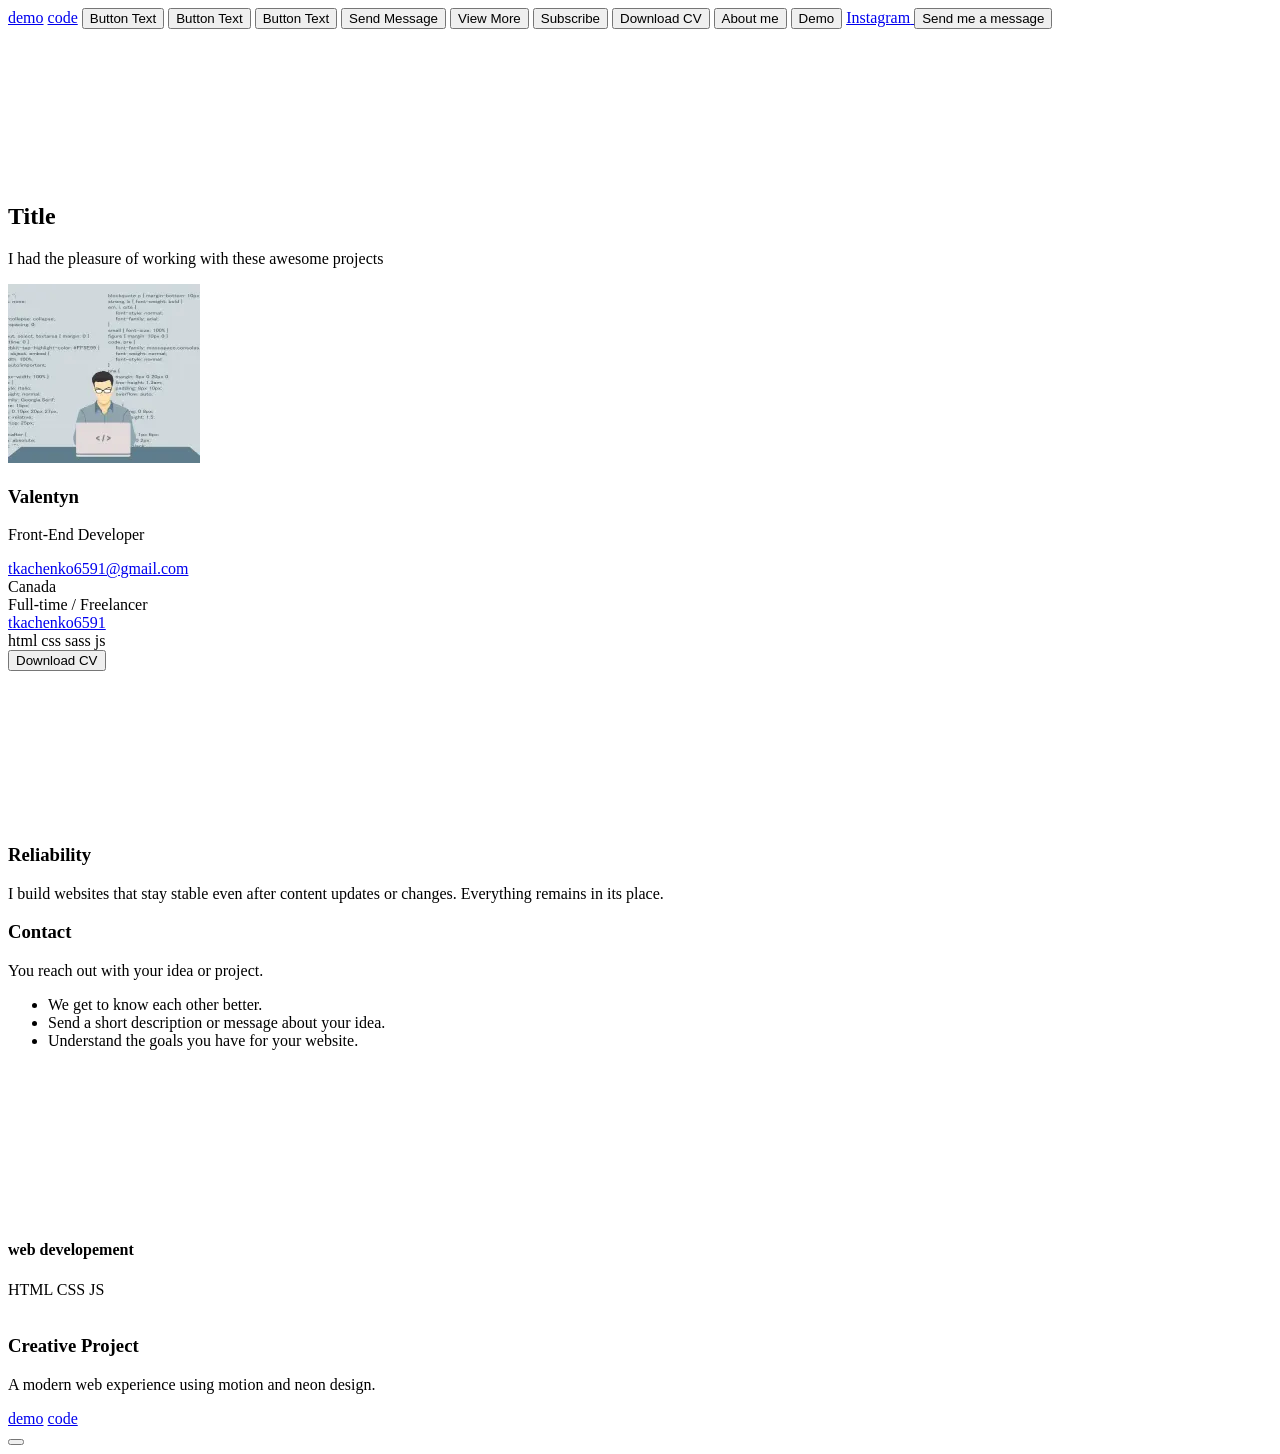
==== src/dev/components.html @ 6e7989ca "update pro" ====
<!DOCTYPE html>
<html lang="en">

<head>
   <meta charset="UTF-8">
   <meta name="viewport" content="width=device-width, initial-scale=1.0">
   <link rel="icon" type="image/x-icon" href="/portfolio-m/assets/vt-Ccx4hUAP.ico">
   <title>Components</title>
  <script type="module" crossorigin src="/portfolio-m/assets/main-CTvURrti.js"></script>
  <link rel="stylesheet" crossorigin href="/portfolio-m/assets/main-Bjf0-WHL.css">
  <link rel="stylesheet" crossorigin href="/portfolio-m/assets/components-DxTb18nV.css">
</head>

<body>

   <div class="components">
      <div class="components__container">

         <a href="#" target="_blank" class="button-active button-active--demo"><span>demo</span></a>
         <a href="#" target="_blank" class="button-active button-active--code"><span>code</span></a>

         <button type="button" class="button button--green button--icon-chevrons">Button Text</button>

         <button type="button" class="button button--white button--icon-chevrons">Button Text</button>

         <button type="button" class="button button--dark button--icon-chevrons">Button Text</button>

         <button type="button" class="button-regular button-regular--icon-send">Send Message</button>

         <button type="button" class="button-regular button-regular--view">View More</button>

         <button type="button" class="button-regular button-regular--subscribe">Subscribe</button>

         <button type="button" class="button-download button-download--icon-download">Download CV</button>

         <button type="button" class="button-figure">About me</button>

         <button type="button" class="button-figure button-figure--demo">Demo</button>


         <a href="#" class="button-media button-media--icon-instagram">
            <span class="button-media__span button-media__span--icon-arrow-up">Instagram</span>
         </a>


         <button type="button" class="button-figure button-figure--green ">
            Send me a message
         </button>


         <!-- =================================================================================== -->

         <svg class="mouse-scroll">
            <use href="/portfolio-m/assets/symbol-defs-Dsp-S08E.svg#icon-scroll"></use>
         </svg>


         <div class="block-header">
            <h2 class="block-header__title">Title</h2>
            <div class="block-header__text">
               <p>I had the pleasure of working with these awesome projects</p>
            </div>
         </div>

         <article class="cart-info">
            <div class="cart-info__inner">
               <div class="cart-info__top">
                  <div class="cart-info__logo">
                     <img src="[data-uri]" alt="">
                  </div>
                  <h3 class="cart-info__title">Valentyn</h3>
                  <div class="cart-info__label">
                     <p>Front-End Developer</p>
                  </div>
               </div>
               <div class="cart-info__body body-info">
                  <div class="body-info__content">
                     <a target="_blank" href="emailto:tkachenko6591@gmail.com"
                        class="body-info__email body-info__email--icon-mail">tkachenko6591@gmail.com</a>
                     <div class="body-info__location body-info__location--icon-location">Canada</div>
                     <div class="body-info__schedulle body-info__schedulle--icon-briefcase">Full-time / Freelancer
                     </div>
                     <a target="_blank" href="#" class="body-info__link body-info__link--icon-link">tkachenko6591</a>
                     <div class="body-info__skills">
                        <span>html</span>
                        <span>css</span>
                        <span>sass</span>
                        <span>js</span>
                     </div>
                  </div>
               </div>
               <button type="button" class="button-download button-download--icon-download">Download CV</button>
            </div>
         </article>


         <!-- =================================================================================== -->
         <article class="item-approach">
            <div class="item-approach__inner">
               <svg class="item-approach__icon">
                  <use href="/portfolio-m/assets/symbol-defs-Dsp-S08E.svg#icon-slash"></use>
               </svg>
               <h3 class="item-approach__title">Reliability</h3>
               <div class="item-approach__text">
                  <p>I build websites that stay stable even after content updates or changes. Everything
                     remains in its
                     place.
                  </p>
               </div>
            </div>
         </article>

         <article class="item-step">
            <div class="item-step__inner">
               <h3 class="item-step__title">Contact</h3>
               <div class="item-step__text">
                  <p>You reach out with your idea or project.</p>
               </div>
               <ul class="item-step__list">
                  <li class="item-step__item">We get to know each other better.</li>
                  <li class="item-step__item">Send a short description or message about your idea.</li>
                  <li class="item-step__item">Understand the goals you have for your website.</li>
               </ul>
            </div>
         </article>

         <article class="skill-item">
            <svg class="skill-item__icon">
               <use href="/portfolio-m/assets/symbol-defs-Dsp-S08E.svg#icon-monitor"></use>
            </svg>
            <h4 class="skill-item__title">web developement</h4>
            <div class="skill-item__skills">
               <span>HTML</span>
               <span>CSS</span>
               <span>JS</span>
            </div>
         </article>

         <!-- ===================================================== -->

         <article class="cart-work">
            <div class="cart-work__inner">
               <div class="cart-work__image">
                  <img src="/portfolio-m/assets/screenshot-01-Dhd3IyXl.png" alt="">
               </div>
               <div class="cart-work__content">
                  <h3 class="cart-work__title">Creative Project</h3>
                  <div class="cart-work__text">
                     <p>A modern web experience using motion and neon design.</p>
                  </div>
                  <div class="cart-work__buttons">
                     <a href="#" target="_blank" class="button-active button-active--demo"><span>demo</span></a>
                     <a href="#" target="_blank" class="button-active button-active--code"><span>code</span></a>
                  </div>
               </div>
            </div>
         </article>

         <!-- ===================================================== -->

         <button class="button-arrow button-arrow--icon-chevron"></button>




      </div>
   </div>

</body>

</html>
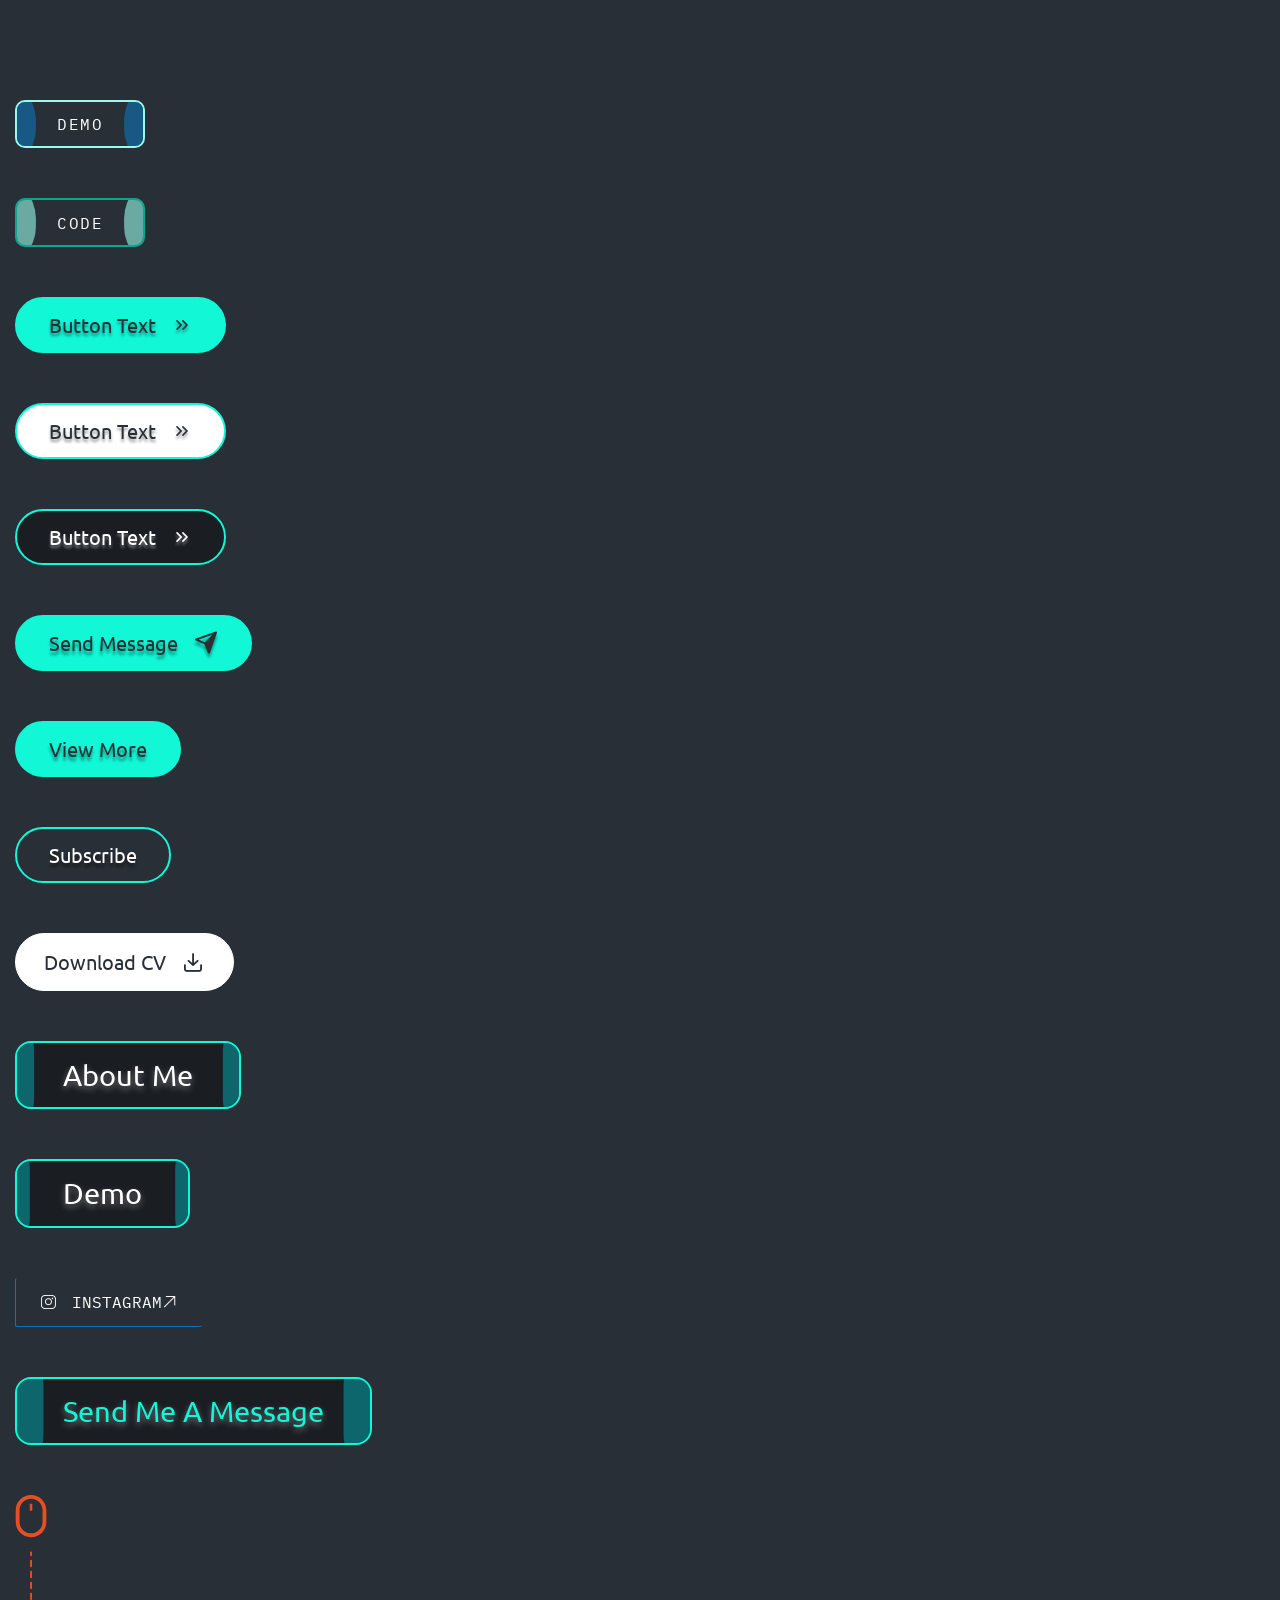
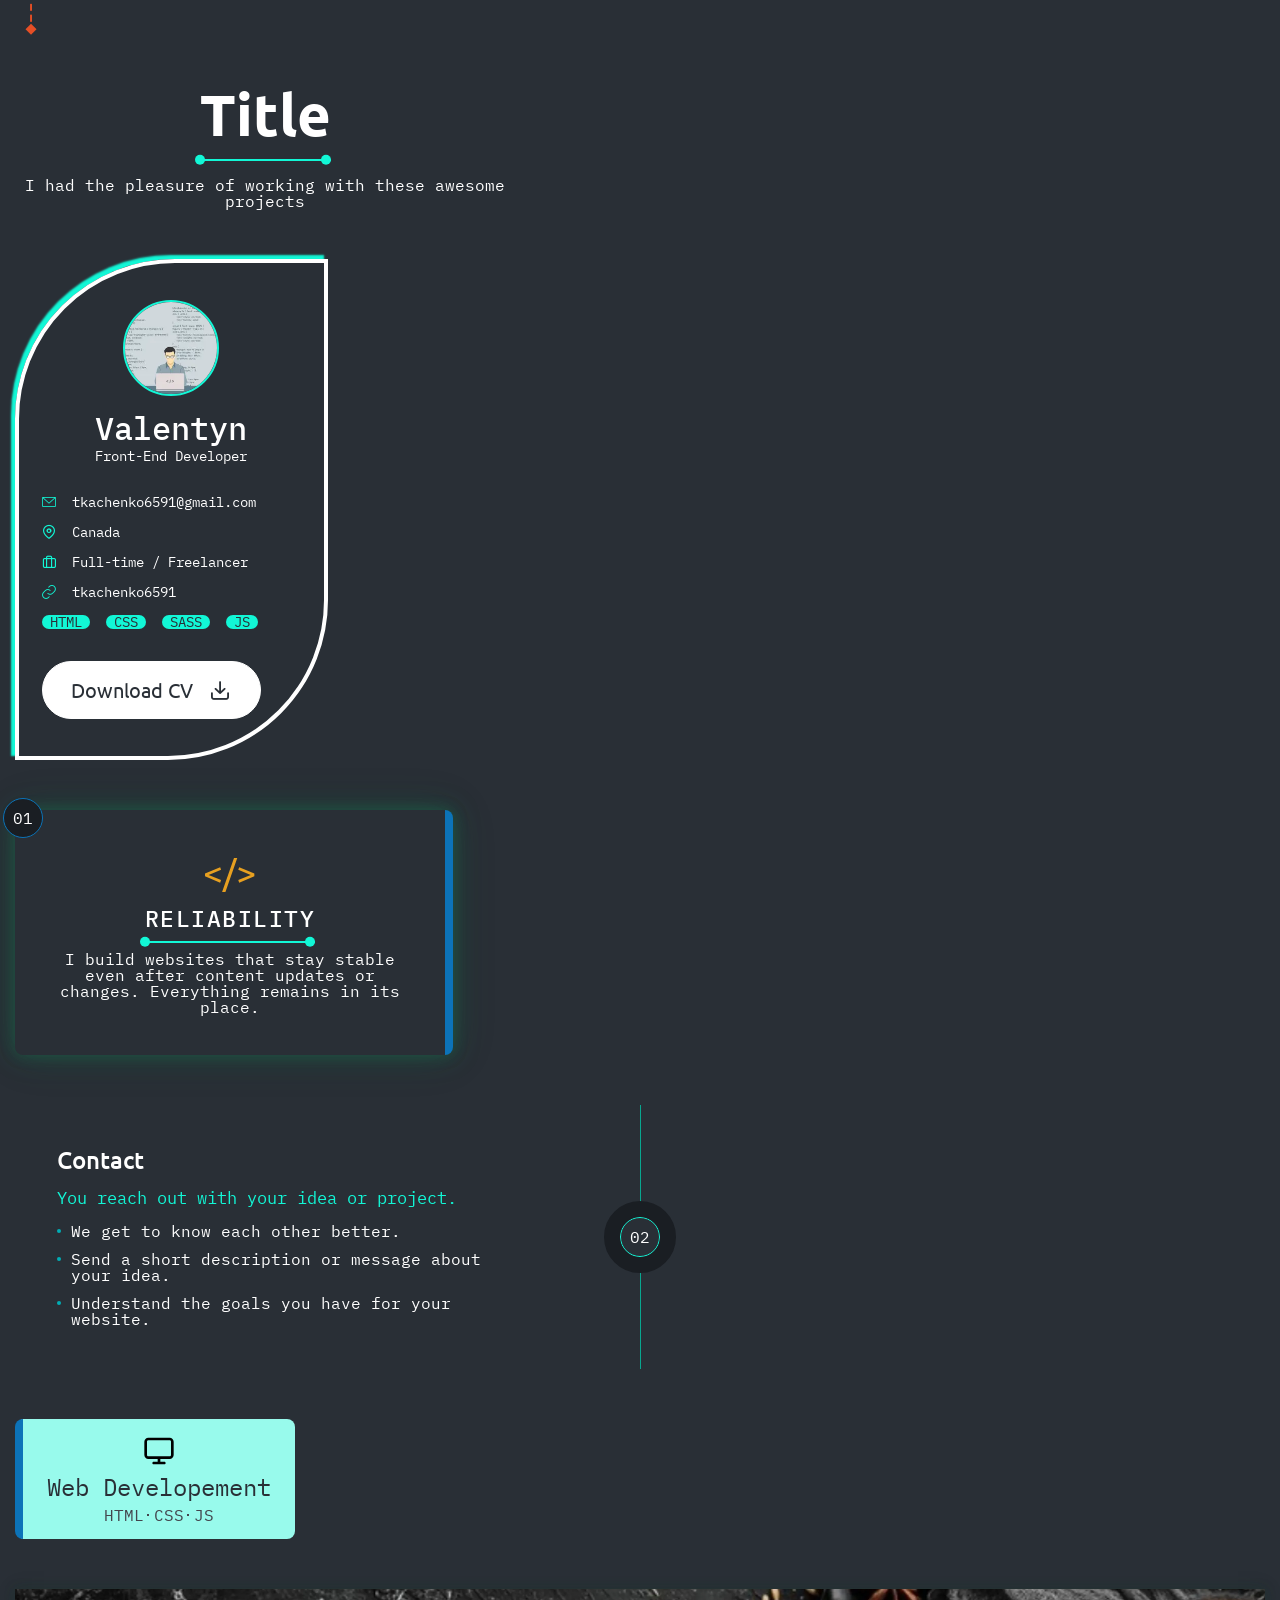
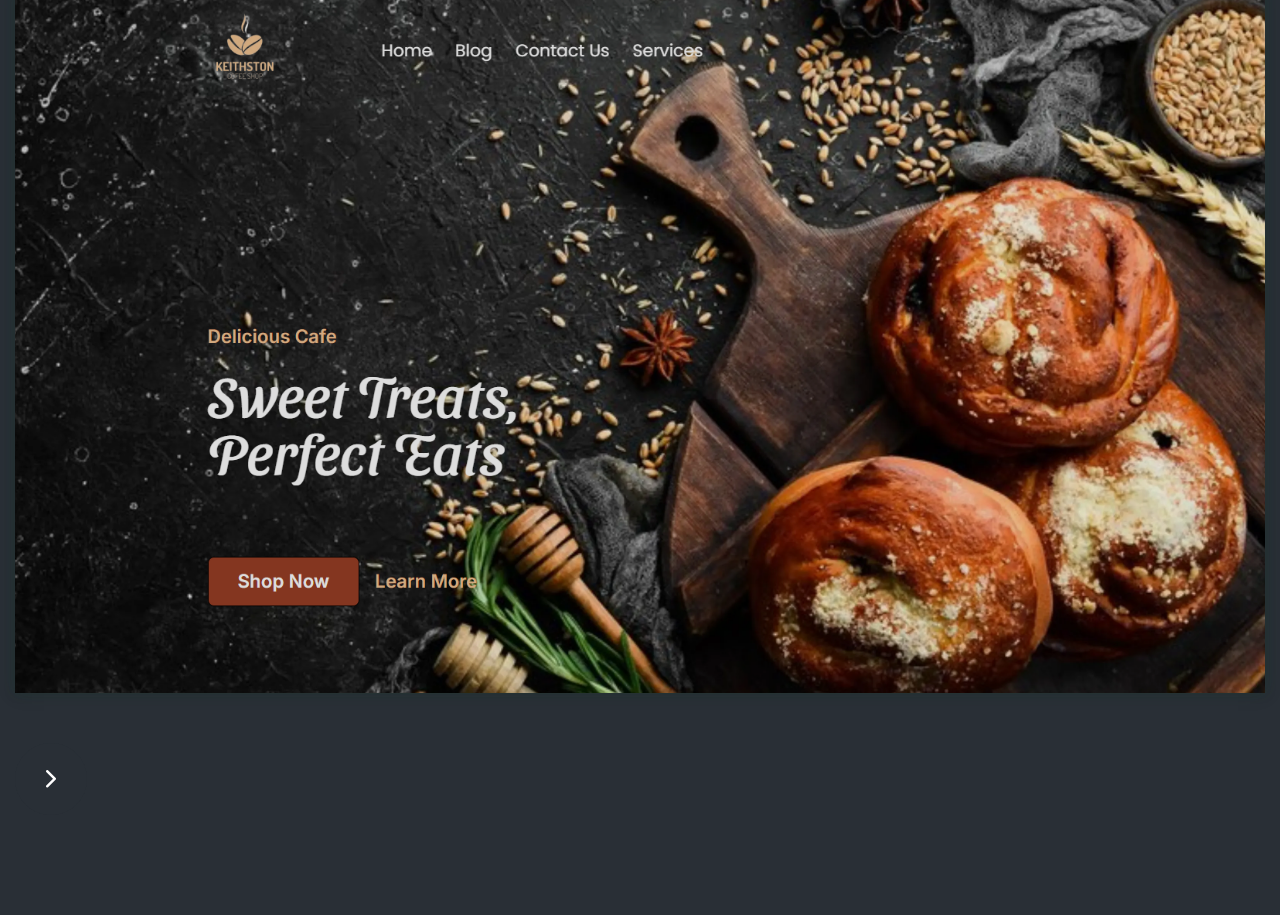
==== commit fed6e6da: "add" ====
--- a/src/dev/components.html
+++ b/src/dev/components.html
@@ -4,12 +4,12 @@
 <head>
    <meta charset="UTF-8">
    <meta name="viewport" content="width=device-width, initial-scale=1.0">
-   <link rel="icon" type="image/x-icon" href="/portfolio-m/assets/vt-Ccx4hUAP.ico">+   <link rel="icon" type="image/x-icon" href="../../assets/vt-Ccx4hUAP.ico"> 
    <title>Components</title>
-  <script type="module" crossorigin src="/portfolio-m/assets/main-CTvURrti.js"></script>
-  <link rel="stylesheet" crossorigin href="/portfolio-m/assets/main-Bjf0-WHL.css">
-  <link rel="stylesheet" crossorigin href="/portfolio-m/assets/components-DxTb18nV.css">
+  <script type="module" crossorigin src="../../assets/main-B6zokMXp.js"></script>
+  <link rel="stylesheet" crossorigin href="../../assets/main-DasBpWBw.css">
+  <link rel="stylesheet" crossorigin href="../../assets/components-DxTb18nV.css">
 </head>
 
 <body>
@@ -52,7 +52,7 @@
          <!-- =================================================================================== -->
 
          <svg class="mouse-scroll">
-            <use href="/portfolio-m/assets/symbol-defs-Dsp-S08E.svg#icon-scroll"></use>
+            <use href="../../assets/symbol-defs-Dsp-S08E.svg#icon-scroll"></use>
          </svg>
 
 
@@ -99,7 +99,7 @@
          <article class="item-approach">
             <div class="item-approach__inner">
                <svg class="item-approach__icon">
-                  <use href="/portfolio-m/assets/symbol-defs-Dsp-S08E.svg#icon-slash"></use>
+                  <use href="../../assets/symbol-defs-Dsp-S08E.svg#icon-slash"></use>
                </svg>
                <h3 class="item-approach__title">Reliability</h3>
                <div class="item-approach__text">
@@ -127,7 +127,7 @@
 
          <article class="skill-item">
             <svg class="skill-item__icon">
-               <use href="/portfolio-m/assets/symbol-defs-Dsp-S08E.svg#icon-monitor"></use>
+               <use href="../../assets/symbol-defs-Dsp-S08E.svg#icon-monitor"></use>
             </svg>
             <h4 class="skill-item__title">web developement</h4>
             <div class="skill-item__skills">
@@ -142,7 +142,7 @@
          <article class="cart-work">
             <div class="cart-work__inner">
                <div class="cart-work__image">
-                  <img src="/portfolio-m/assets/screenshot-01-Dhd3IyXl.png" alt="">
+                  <img src="../../assets/screenshot-01-Dhd3IyXl.png" alt="">
                </div>
                <div class="cart-work__content">
                   <h3 class="cart-work__title">Creative Project</h3>
--- a/assets/main-DasBpWBw.css
+++ b/assets/main-DasBpWBw.css
@@ -0,0 +1 @@
+@import"https://fonts.googleapis.com/css?family=IBM+Plex+Mono:100,200,300,regular,500,600,700";@import"https://fonts.googleapis.com/css?family=Ubuntu:300,regular,500,700";*,*:before,*:after{padding:0;margin:0;border:none;box-sizing:border-box}*:before,*:after{display:inline-block}a{text-decoration:none;color:inherit;display:inline-block}li{list-style:none}img{vertical-align:middle;max-width:100%}h1,h2,h3,h4,h5,h6{font-weight:inherit;font-size:inherit}html,body{line-height:1;height:100%}input,button,textarea{font-family:inherit;font-size:inherit;line-height:inherit;color:inherit;background-color:transparent}input,textarea{width:100%}button,select,option{cursor:pointer}input[type=text],input[type=email],input[type=tel],textarea{appearance:none}summary{list-style:none;appearance:none;-webkit-appearance:none}address{font-style:normal}@media(min-width:105.875em){.header{padding-block:30px}}@media(min-width:20em)and (max-width:105.875em){.header{padding-block:clamp(15px,11.5065502183px + 1.0917030568vw,30px)}}@media(max-width:20em){.header{padding-block:15px}}.header{position:fixed;width:100%;left:0;top:0;z-index:100;transition:all .5s}.header:before{content:"";position:absolute;top:0;left:0;background:#1a1e2399;-webkit-backdrop-filter:blur(10px);backdrop-filter:blur(10px);width:100%;height:100%;z-index:-1;opacity:0}.header.scrolled:before{opacity:1}.header__inner{display:flex;align-items:center;justify-content:space-between}@media(min-width:105.875em){.header__inner{gap:30px}}@media(min-width:20em)and (max-width:105.875em){.header__inner{gap:clamp(15px,11.5065502183px + 1.0917030568vw,30px)}}@media(max-width:20em){.header__inner{gap:15px}}.menu-header{color:#fff}.menu-header__list{display:flex;align-items:center;flex-wrap:wrap}@media(min-width:105.875em){.menu-header__list{gap:30px}}@media(min-width:20em)and (max-width:105.875em){.menu-header__list{gap:clamp(10px,5.3420669578px + 1.4556040757vw,30px)}}@media(max-width:20em){.menu-header__list{gap:10px}}@media(max-width:40.625em){.menu-header__list{display:flex;flex-direction:column;gap:1.875rem;align-items:flex-end}}.menu-header__item{font-family:IBM Plex Mono,sans-serif;text-transform:uppercase}@media(max-width:40.625em){.menu-header__item{font-size:1.5rem;color:#fff}}.menu-header__link{position:relative;transition:all .3s}.menu-header__link--submenu{display:flex;flex-direction:row-reverse;gap:.5rem;align-items:center}.menu-header__link--submenu:before{font-size:1.375rem;rotate:-90deg;transition:rotate .3s}@media(any-hover:hover)and (any-pointer:fine){.menu-header__link--submenu:hover:before{rotate:90deg}}@media(any-hover:hover)and (any-pointer:fine){.menu-header__link:hover{color:#08a78f;text-shadow:0 0 8px rgba(218,197,167,.6),0 0 15px rgba(218,197,167,.3),0 0 25px rgba(218,197,167,.15)}.menu-header__link:hover:after{width:100%}}@media(max-width:40.625em){.menu-header{display:block;position:fixed;top:0;right:-100%;width:100%;height:100%;background-color:#292f36;padding:9.375rem .9375rem 1.875rem;transition:all .3s}.menu-open .menu-header{right:0}.menu-header:before{content:"";position:fixed;top:0;right:-100%;width:100%;background-color:#1a1e23;transition:all .3s}}@media(max-width:40.625em)and (min-width:105.875em){.menu-header:before{min-height:170px}}@media(max-width:40.625em)and (min-width:20em)and (max-width:105.875em){.menu-header:before{min-height:clamp(103px,87.3959243086px + 4.8762736536vw,170px)}}@media(max-width:40.625em)and (max-width:20em){.menu-header:before{min-height:103px}}@media(max-width:40.625em){.menu-open .menu-header:before{right:0}}.media-social{display:flex;align-items:center}@media(min-width:105.875em){.media-social{gap:32px}}@media(min-width:20em)and (max-width:105.875em){.media-social{gap:clamp(10px,4.8762736536px + 1.6011644833vw,32px)}}@media(max-width:20em){.media-social{gap:10px}}.media-social{flex-wrap:wrap;flex-shrink:0;z-index:5}.media-social__instagram,.media-social__discord,.media-social__github{display:flex;align-items:center;gap:.5rem}.media-social__instagram:before,.media-social__discord:before,.media-social__github:before{color:#12f7d6;transition:color .3s}@media(any-hover:hover)and (any-pointer:fine){.media-social__instagram:hover:before,.media-social__discord:hover:before,.media-social__github:hover:before{color:#08a78f}}@media(max-width:54.375em){.media-social__instagram,.media-social__discord,.media-social__github{font-size:0}.media-social__instagram:before,.media-social__discord:before,.media-social__github:before{font-size:1.25rem}}@media(min-width:105.875em){.page__hero{padding-top:150px}}@media(min-width:20em)and (max-width:105.875em){.page__hero{padding-top:clamp(100px,88.3551673945px + 3.6390101892vw,150px)}}@media(max-width:20em){.page__hero{padding-top:100px}}@media(min-width:105.875em){.page__hero{padding-bottom:120px}}@media(min-width:20em)and (max-width:105.875em){.page__hero{padding-bottom:clamp(50px,33.6972343523px + 5.0946142649vw,120px)}}@media(max-width:20em){.page__hero{padding-bottom:50px}}@media(min-width:105.875em){.page__about{padding-block:120px}}@media(min-width:20em)and (max-width:105.875em){.page__about{padding-block:clamp(50px,33.6972343523px + 5.0946142649vw,120px)}}@media(max-width:20em){.page__about{padding-block:50px}}@media(min-width:105.875em){.page__approach{padding-block:120px}}@media(min-width:20em)and (max-width:105.875em){.page__approach{padding-block:clamp(50px,33.6972343523px + 5.0946142649vw,120px)}}@media(max-width:20em){.page__approach{padding-block:50px}}@media(min-width:105.875em){.page__work{padding-block:120px}}@media(min-width:20em)and (max-width:105.875em){.page__work{padding-block:clamp(50px,33.6972343523px + 5.0946142649vw,120px)}}@media(max-width:20em){.page__work{padding-block:50px}}@media(min-width:105.875em){.page__skills{padding-block:120px}}@media(min-width:20em)and (max-width:105.875em){.page__skills{padding-block:clamp(50px,33.6972343523px + 5.0946142649vw,120px)}}@media(max-width:20em){.page__skills{padding-block:50px}}@media(min-width:105.875em){.page__projects{padding-block:120px}}@media(min-width:20em)and (max-width:105.875em){.page__projects{padding-block:clamp(50px,33.6972343523px + 5.0946142649vw,120px)}}@media(max-width:20em){.page__projects{padding-block:50px}}@media(min-width:105.875em){.page__intro{padding-block:120px}}@media(min-width:20em)and (max-width:105.875em){.page__intro{padding-block:clamp(50px,33.6972343523px + 5.0946142649vw,120px)}}@media(max-width:20em){.page__intro{padding-block:50px}}.hero{background-color:#292f36}.hero__title{font-family:Ubuntu,sans-serif}@media(min-width:105.875em){.hero__title{font-size:117px}}@media(min-width:20em)and (max-width:105.875em){.hero__title{font-size:clamp(50px,34.3959243086px + 4.8762736536vw,117px)}}@media(max-width:20em){.hero__title{font-size:50px}}.hero__title{color:#98faec;text-align:center}@media(min-width:105.875em){.hero__title{margin-bottom:64px}}@media(min-width:20em)and (max-width:105.875em){.hero__title{margin-bottom:clamp(35px,28.2459970888px + 2.1106259098vw,64px)}}@media(max-width:20em){.hero__title{margin-bottom:35px}}.hero__body{display:flex;align-items:center}@media(min-width:105.875em){.hero__body{gap:120px}}@media(min-width:20em)and (max-width:105.875em){.hero__body{gap:clamp(40px,21.3682678311px + 5.8224163028vw,120px)}}@media(max-width:20em){.hero__body{gap:40px}}.hero__body{justify-content:center}@media(max-width:45.9375em){.hero__body{flex-direction:column}}.content-hero{display:flex;flex-direction:column}@media(min-width:105.875em){.content-hero{gap:32px}}@media(min-width:20em)and (max-width:105.875em){.content-hero{gap:clamp(20px,17.2052401747px + .8733624454vw,32px)}}@media(max-width:20em){.content-hero{gap:20px}}.content-hero{align-items:flex-start;max-width:51.25rem}@media(min-width:105.875em){.content-hero__title{font-size:58px}}@media(min-width:20em)and (max-width:105.875em){.content-hero__title{font-size:clamp(30px,23.4788937409px + 2.037845706vw,58px)}}@media(max-width:20em){.content-hero__title{font-size:30px}}.content-hero__title{padding-inline-start:1rem}.content-hero__title span{color:#12f7d6}@media(min-width:105.875em){.content-hero__text{font-size:16px}}@media(min-width:20em)and (max-width:105.875em){.content-hero__text{font-size:clamp(14px,13.5342066958px + .1455604076vw,16px)}}@media(max-width:20em){.content-hero__text{font-size:14px}}.content-hero__text{padding-inline-start:1rem}@media(max-width:24.0625em){.content-hero__button{width:100%;align-self:center;justify-content:center}}.content-hero__teg,.content-hero__teg-p{width:2.5rem;height:1.25rem;fill:#98faec}.about{background-color:#1a1e23}.about__inner{position:relative;display:grid;justify-items:center;gap:1.25rem}.about__inner:before{content:"";position:absolute;bottom:0;left:47%;background:url([data-uri]) 0 0/cover no-repeat;width:10rem;height:10.625rem;rotate:180deg}@media(max-width:50.625em){.about__inner:before{display:none}}.about__scroll.mouse-scroll{fill:#12f7d6}.about__body{position:relative;display:flex;align-items:center}@media(min-width:105.875em){.about__body{gap:150px}}@media(min-width:20em)and (max-width:105.875em){.about__body{gap:clamp(50px,26.7103347889px + 7.2780203785vw,150px)}}@media(max-width:20em){.about__body{gap:50px}}.about__body:before{content:"";position:absolute;top:10%;left:20%;background:url([data-uri]) 0 0/cover no-repeat;width:3.5625rem;height:5.5rem}@media(max-width:50.625em){.about__body:before{display:none}}.about__body:after{content:"";position:absolute;bottom:0;left:10%;background:url([data-uri]) 0 0/cover no-repeat;width:3.8125rem;height:2.875rem}@media(max-width:50.625em){.about__body:after{display:none}}@media(max-width:50.625em){.about__body{flex-direction:column}}.about__title{font-size:3.625rem;margin-bottom:1.25rem}.about__title span{color:#00adb5}.about__image{position:relative;aspect-ratio:412/353;z-index:2}.about__image:before{content:"";position:absolute;bottom:0;left:0;background:url(./doodle-items-CdNlZcTS.webp) 100% no-repeat;width:100%;height:100%;object-fit:cover}.about__image:after{content:"";position:absolute;bottom:-.9375rem;left:0;background-color:#00000080;width:100%;height:2.5rem;border-radius:40%;z-index:-1}.about__image img{position:relative;width:100%;height:100%;object-fit:cover}.content-about{background-color:#292f36;border-radius:2.5rem;max-width:55rem;padding-block:1.5rem}@media(min-width:105.875em){.content-about{padding-inline:40px}}@media(min-width:20em)and (max-width:105.875em){.content-about{padding-inline:clamp(20px,15.3420669578px + 1.4556040757vw,40px)}}@media(max-width:20em){.content-about{padding-inline:20px}}.content-about__teg{width:2.5rem;height:1.25rem;fill:#12f7d6}.content-about__text{padding-inline-start:1rem}.content-about__text>*:not(:last-child){margin-bottom:.625rem}.approach{position:relative;background-color:#292f36}.approach:before{content:"";position:absolute;top:0;left:0;background-image:url(./bg-page-sort-uOHYvFiu.webp);background-position:center;background-repeat:no-repeat;background-size:cover;width:100%;height:100%;opacity:.5}.approach__scroll{display:flex;margin:0 auto}.approach__scroll.mouse-scroll{fill:#e7a020}.approach__title{position:relative;font-size:3.625rem;margin-bottom:2.5rem}.approach__title span{color:#00adb5}@media(max-width:26.5625em){.approach__title{text-align:center}}.approach__items{display:grid;grid-template-columns:repeat(auto-fill,minmax(min(25rem,100%),1fr));gap:1.875rem}.work{background-color:#1a1e23}@media(min-width:105.875em){.work__block{margin-bottom:250px}}@media(min-width:20em)and (max-width:105.875em){.work__block{margin-bottom:clamp(50px,3.4206695779px + 14.5560407569vw,250px)}}@media(max-width:20em){.work__block{margin-bottom:50px}}.work__block .mouse-scroll{fill:#08a78f}.work__items{position:relative;display:flex;flex-direction:column}.work__items:before{content:"";font-family:iconfont;position:absolute;left:50%;top:-3.125rem;translate:-50% -100%;background:#dac5a70d;-webkit-backdrop-filter:blur(30px);backdrop-filter:blur(30px);padding-block:.5rem;padding-inline:.75rem;border:.0625rem solid rgb(8,167,143);border-radius:50%;width:2.875rem;aspect-ratio:1;display:flex;justify-content:center;align-items:center;color:#fff;rotate:45deg;transition:all .3s;rotate:180deg}.work__items:after{content:"";position:absolute;top:-3.125rem;left:50%;width:.0625rem;height:3.125rem;background-color:#08a78f}@media(max-width:37.5em){.work__items{gap:3.125rem}}@media(max-width:46.875em){.work .work__items:before,.work .work__items:after{display:none}.work .work__header{margin-bottom:3.125rem}}.skills{position:relative;background-color:#292f36}.skills:before{content:"";position:absolute;top:0;left:0;background-image:url(./skills-img-UaRX5dub.webp);background-position:center;background-repeat:no-repeat;background-size:cover;width:100%;height:100%;opacity:.1}.top-skills{position:relative;display:flex;flex-direction:column;align-items:center;gap:4rem}@media(min-width:105.875em){.top-skills{margin-bottom:64px}}@media(min-width:20em)and (max-width:105.875em){.top-skills{margin-bottom:clamp(30px,22.0815138282px + 2.4745269287vw,64px)}}@media(max-width:20em){.top-skills{margin-bottom:30px}}.top-skills__scroll{fill:#e54f26}.top-skills__block .block-header__title{color:#00adb5}.body-skills{position:relative}.body-skills__inner{display:flex;flex-direction:column;align-items:center}@media(min-width:105.875em){.body-skills__inner{gap:90px}}@media(min-width:20em)and (max-width:105.875em){.body-skills__inner{gap:clamp(35px,22.1906841339px + 4.0029112082vw,90px)}}@media(max-width:20em){.body-skills__inner{gap:35px}}.lang-skill{display:flex;align-items:center}@media(min-width:105.875em){.lang-skill{gap:120px}}@media(min-width:20em)and (max-width:105.875em){.lang-skill{gap:clamp(20px,-3.2896652111px + 7.2780203785vw,120px)}}@media(max-width:20em){.lang-skill{gap:20px}}.lang-skill__wrap{display:flex;flex-direction:column;align-items:center}@media(min-width:105.875em){.lang-skill__wrap{gap:24px}}@media(min-width:20em)and (max-width:105.875em){.lang-skill__wrap{gap:clamp(12px,9.2052401747px + .8733624454vw,24px)}}@media(max-width:20em){.lang-skill__wrap{gap:12px}}.lang-skill__wrap{flex-shrink:0}.lang-skill__item{display:flex;justify-content:center;align-items:center}.lang-skill__item--html{background-color:#e54f26;border-radius:50%}@media(min-width:105.875em){.lang-skill__item--html{padding:40px}}@media(min-width:20em)and (max-width:105.875em){.lang-skill__item--html{padding:clamp(20px,15.3420669578px + 1.4556040757vw,40px)}}@media(max-width:20em){.lang-skill__item--html{padding:20px}}.lang-skill__item--css{background-color:#0c73b8;border-radius:50%}@media(min-width:105.875em){.lang-skill__item--css{padding:40px}}@media(min-width:20em)and (max-width:105.875em){.lang-skill__item--css{padding:clamp(20px,15.3420669578px + 1.4556040757vw,40px)}}@media(max-width:20em){.lang-skill__item--css{padding:20px}}.lang-skill__item--js{background-color:#e7a020;border-radius:50%}@media(min-width:105.875em){.lang-skill__item--js{padding:40px}}@media(min-width:20em)and (max-width:105.875em){.lang-skill__item--js{padding:clamp(20px,15.3420669578px + 1.4556040757vw,40px)}}@media(max-width:20em){.lang-skill__item--js{padding:20px}}.lang-skill__title{font-size:2rem;text-transform:uppercase;font-weight:500}.lang-skill__title--html{color:#e54f26}.lang-skill__title--css{color:#0c73b8}.lang-skill__title--js{color:#e7a020}.lang-skill__icon{width:4rem;aspect-ratio:1}@media(max-width:28.125em){.lang-skill{flex-direction:column}}.projects{background-color:#1a1e23;position:relative}.projects:before{content:"";position:absolute;top:0;left:0;width:100%;height:100%;background-image:url(./works-img-CKY58sER.webp);background-position:center;background-repeat:no-repeat;background-size:cover;opacity:.3}.projects__header .mouse-scroll{fill:#12f7d6}.projects__wrapper{margin:0 auto;display:flex;align-items:center;gap:1.875rem;max-width:62.5rem}.intro{background-color:#292f36}.intro__container{display:flex;flex-direction:column;align-items:center}@media(min-width:105.875em){.intro__container{gap:50px}}@media(min-width:20em)and (max-width:105.875em){.intro__container{gap:clamp(25px,19.1775836972px + 1.8195050946vw,50px)}}@media(max-width:20em){.intro__container{gap:25px}}.intro__button.button-figure{color:#fff}.footer{background-color:#1a1e23}@media(min-width:105.875em){.footer{padding-top:110px}}@media(min-width:20em)and (max-width:105.875em){.footer{padding-top:clamp(50px,36.0262008734px + 4.3668122271vw,110px)}}@media(max-width:20em){.footer{padding-top:50px}}.body-footer__container{display:flex;flex-direction:column;gap:2.5rem;align-items:center;border-bottom:.125rem solid #292F36;padding-bottom:.625rem}.menu-footer{text-align:center}.menu-footer__list{display:flex;align-items:center}@media(min-width:105.875em){.menu-footer__list{column-gap:48px}}@media(min-width:20em)and (max-width:105.875em){.menu-footer__list{column-gap:clamp(20px,13.4788937409px + 2.037845706vw,48px)}}@media(max-width:20em){.menu-footer__list{column-gap:20px}}.menu-footer__list{row-gap:1.875rem;flex-wrap:wrap}@media(max-width:40.625em){.menu-footer__list{flex-direction:column;align-items:flex-start}}.menu-footer__link{position:relative;display:flex;align-items:center;gap:.625rem;font-size:1.125rem}.menu-footer__link:after{content:"";position:absolute;bottom:0;left:50%;translate:-50% 0;width:0;height:.125rem;background-color:#00adb5;transition:width .3s}@media(any-hover:hover)and (any-pointer:fine){.menu-footer__link:hover{color:#00adb5;text-shadow:0 0 8px rgba(218,197,167,.6),0 0 15px rgba(218,197,167,.3),0 0 25px rgba(218,197,167,.15)}.menu-footer__link:hover:after{width:100%}}.social-footer__list{display:flex;align-items:center;gap:1.5rem;flex-wrap:wrap}.social-footer__link{background-color:#12f7d6;border-radius:50%;padding:.5rem;aspect-ratio:1;display:flex;justify-content:center;align-items:center;color:#000;transition:all .3s}.social-footer__link:before{font-size:1.375rem}@media(any-hover:hover)and (any-pointer:fine){.social-footer__link:hover{background-color:#00adb5;translate:0 -.25rem}}@media(min-width:105.875em){.bottom-footer{padding-block:50px}}@media(min-width:20em)and (max-width:105.875em){.bottom-footer{padding-block:clamp(25px,19.1775836972px + 1.8195050946vw,50px)}}@media(max-width:20em){.bottom-footer{padding-block:25px}}.bottom-footer__policy{font-family:Ubuntu,sans-serif;font-weight:300}@media(min-width:105.875em){.bottom-footer__policy{font-size:16px}}@media(min-width:20em)and (max-width:105.875em){.bottom-footer__policy{font-size:clamp(14px,13.5342066958px + .1455604076vw,16px)}}@media(max-width:20em){.bottom-footer__policy{font-size:14px}}@media(max-width:37.5em){.bottom-footer__policy{text-align:center}}.components{padding-block:6.25rem;background-color:#292f36}.components__container{display:flex;flex-direction:column;align-items:flex-start;gap:3.125rem}.icon-menu{position:relative;width:1.875rem;height:1.25rem;z-index:10;flex-shrink:0}.icon-menu:before,.icon-menu:after{content:"";position:absolute;left:0;width:100%;height:.1875rem;border-radius:.625rem;background-color:#12f7d6;transition:all .3s}.icon-menu:before{top:0}.icon-menu:after{bottom:0}.icon-menu span{position:absolute;top:50%;right:0;translate:0 -50%;background-color:#12f7d6;width:70%;height:.1875rem;border-radius:.625rem;transition:all .3s}@media(min-width:40.6875em){.icon-menu{display:none}}.menu-open .icon-menu:before{top:50%;rotate:45deg;translate:0 -50%}.menu-open .icon-menu:after{top:50%;rotate:-45deg;translate:0 -50%}.menu-open .icon-menu span{width:0}.button{position:relative;font-family:Ubuntu,sans-serif;font-size:1.25rem;text-transform:capitalize;color:#292f36;display:inline-flex;align-items:center;flex-direction:row-reverse;gap:1rem;padding-block:1rem;padding-inline:2rem;border-radius:2rem;line-height:1.2;height:3.5rem;text-shadow:0 3px 3px rgba(0,0,0,.4);overflow:hidden;transition:all .3s;z-index:2;flex-shrink:0}.button:before{transition:transform .4s cubic-bezier(.25,.46,.45,.94)}.button:after{content:"";position:absolute;top:0;left:0;width:150%;height:120%;translate:-37.5rem 0rem;transition:translate .3s;overflow:hidden;z-index:-1}.button--green{background-color:#12f7d6;border:.125rem solid #12F7D6}.button--green:after{background-color:#292f36}@media(any-hover:hover)and (any-pointer:fine){.button--green:hover{color:#fff}}.button--white{background-color:#fff;border:.125rem solid #12F7D6}.button--white:after{background-color:#292f36}@media(any-hover:hover)and (any-pointer:fine){.button--white:hover{text-shadow:0 3px 3px rgba(255,255,255,.4);color:#fff}}.button--dark{border:.125rem solid #12F7D6;background-color:#1a1e23;color:#fff;text-shadow:0 3px 3px rgba(255,255,255,.4)}.button--dark:after{background-color:#fff}@media(any-hover:hover)and (any-pointer:fine){.button--dark:hover{text-shadow:0 4px 3px rgba(0,0,0,.4);color:#292f36}}@media(any-hover:hover)and (any-pointer:fine){.button:hover:before{animation:arrowMove .6s ease forwards infinite}.button:hover:after{translate:0 0}}.button-regular{font-family:Ubuntu,sans-serif;font-size:1.25rem;text-transform:capitalize;color:#292f36;display:inline-flex;align-items:center;flex-direction:row-reverse;gap:1rem;padding-block:1rem;padding-inline:2rem;border-radius:2rem;border:.125rem solid #12F7D6;line-height:1.2;height:3.5rem;background-color:#12f7d6;text-shadow:0 4px 3px rgba(0,0,0,.4);transition:all .3s}.button-regular--icon-send:before{font-size:1.5rem;transition:translate .3s;will-change:translate}@media(any-hover:hover)and (any-pointer:fine){.button-regular--icon-send:hover{color:#fff;background-color:transparent}.button-regular--icon-send:hover:before{translate:.25rem -.25rem}}@media(any-hover:hover)and (any-pointer:fine){.button-regular--view:hover{color:#fff;background-color:transparent}.button-regular--view:hover:before{translate:.25rem -.25rem}}.button-regular--subscribe{color:#fff;border:.125rem solid #12F7D6;background-color:#292f36;transition:all .3s}@media(any-hover:hover)and (any-pointer:fine){.button-regular--subscribe:hover{color:#292f36;background-color:#fff}}.button-figure{display:inline-grid;position:relative;font-family:Ubuntu,sans-serif;padding-block:1rem}@media(min-width:105.875em){.button-figure{padding-inline:48px}}@media(min-width:20em)and (max-width:105.875em){.button-figure{padding-inline:clamp(42px,40.6026200873px + .4366812227vw,48px)}}@media(max-width:20em){.button-figure{padding-inline:42px}}.button-figure{border:.125rem solid #12F7D6;background-color:#1a1e23;color:#fff;text-transform:capitalize}@media(min-width:105.875em){.button-figure{font-size:32px}}@media(min-width:20em)and (max-width:105.875em){.button-figure{font-size:clamp(22px,19.6710334789px + .7278020378vw,32px)}}@media(max-width:20em){.button-figure{font-size:22px}}.button-figure{line-height:1.12;border-radius:1rem;align-items:center;gap:1rem;flex-direction:row-reverse;text-shadow:0 3px 6px rgba(255,255,255,.4);transition:all .3s;z-index:1;overflow:hidden}.button-figure:before,.button-figure:after{content:"";position:absolute;top:-50%;width:150%;height:200%;background-color:#00adb5;z-index:-1;transition:all .4s;border-radius:2.5rem;opacity:.5}.button-figure:before{left:0;translate:-95% 0}.button-figure:after{right:0;translate:95% 0}.button-figure--green{color:#12f7d6}.button-figure--green:before{font-size:1.625rem}.button-figure--demo{position:relative}.button-figure--demo:before,.button-figure--demo:after{content:""}.button-figure--small{height:1.75rem}.button-figure:active:before,.button-figure:active:after{background-color:#0c73b8}@media(any-hover:hover)and (any-pointer:fine){.button-figure:hover{color:#1a1e23}.button-figure:hover:before,.button-figure:hover:after{translate:0 0;opacity:1;transform:skew(0)}}.button-download{font-family:Ubuntu,sans-serif;font-size:1.25rem;color:#292f36;padding-block:1rem}@media(min-width:105.875em){.button-download{padding-inline:32px}}@media(min-width:20em)and (max-width:105.875em){.button-download{padding-inline:clamp(20px,17.2052401747px + .8733624454vw,32px)}}@media(max-width:20em){.button-download{padding-inline:20px}}.button-download{background-color:#fff;border-radius:2rem;border:.0625rem solid #FFFFFF;display:inline-flex;align-items:center;gap:1rem;flex-direction:row-reverse;line-height:1.2;transition:all .3s}.button-download:before{font-size:1.375rem}@media(any-hover:hover)and (any-pointer:fine){.button-download:hover{background-color:transparent;color:#fff;border:.0625rem solid #12F7D6}.button-download:hover:before{animation:jumpArrow .6s ease-in-out infinite}}.button-active{position:relative;display:inline-grid;border-radius:.625rem;padding-inline:2.5rem}@media(min-width:105.875em){.button-active{padding-block:16px}}@media(min-width:20em)and (max-width:105.875em){.button-active{padding-block:clamp(10px,8.6026200873px + .4366812227vw,16px)}}@media(max-width:20em){.button-active{padding-block:10px}}.button-active{text-transform:uppercase;letter-spacing:.09375rem;z-index:5;overflow:hidden;transition:translate .5s ease-in-out,opacity .5s;background-color:transparent}.button-active--demo{border:.125rem solid #98FAEC}.button-active--demo:before,.button-active--demo:after{content:"";position:absolute;top:-50%;width:150%;background-color:#0c73b8;height:200%;transition:translate .5s ease-in-out,opacity .5s;z-index:-5;opacity:.6}.button-active--demo:before{left:0;translate:-90% 0;border-radius:2.5rem}.button-active--demo:after{right:0;translate:90% 0;border-radius:2.5rem}.button-active--demo:active:before,.button-active--demo:active:after{background-color:#00adb5}.button-active--code{border:.125rem solid rgb(8,167,143);transition:color .3s}.button-active--code:before,.button-active--code:after{content:"";position:absolute;top:-50%;width:150%;background-color:#98faec;height:200%;transition:translate .5s ease-in-out,opacity .5s;z-index:-5;opacity:.6}.button-active--code:before{left:0;translate:-90% 0;border-radius:2.5rem}.button-active--code:after{right:0;translate:90% 0;border-radius:2.5rem}.button-active--code:active:before,.button-active--code:active:after{background-color:#28a9e0}@media(any-hover:hover)and (any-pointer:fine){.button-active--code:hover{color:#000}}@media(any-hover:hover)and (any-pointer:fine){.button-active:hover:before,.button-active:hover:after{translate:0 0;opacity:1}}.button-arrow{border-radius:50%;background-color:#292f36;padding:1rem;width:4.5rem;aspect-ratio:1;flex-shrink:0;-webkit-backdrop-filter:blur(20px);backdrop-filter:blur(20px);transition:all .4s}.button-arrow--left:before{rotate:180deg}.button-arrow:before{font-size:1.875rem;transition:translate .3s}@media(max-width:47.99875em){.button-arrow{display:none}}@media(any-hover:hover)and (any-pointer:fine){.button-arrow:hover{background-color:#08a78f}.button-arrow:active{background-color:#00adb5}}.button-media{position:relative;display:inline-flex;align-items:center;gap:1rem;background-color:#292f36;padding-block:1rem;padding-inline:1.5rem;border-radius:.125rem;border-left:.0625rem solid #0C73B8;border-bottom:.0625rem solid #0C73B8;text-transform:uppercase;overflow:hidden;transition:all .4s;color:#fff}.button-media:before{z-index:10}.button-media:after{content:"";position:absolute;top:-20%;left:0;width:150%;height:150%;translate:-100% 0;background-color:#08a78f;transition:translate .3s}.button-media__span{position:relative;z-index:10;display:flex;align-items:center;flex-direction:row-reverse;flex-grow:1;justify-content:space-between}.button-media__span:before{rotate:45deg}@media(any-hover:hover)and (any-pointer:fine){.button-media:hover:after{translate:0 0}.button-media:hover .button-media__span:before{animation:jumpArrow .6s ease-in-out infinite}}.block-header{display:flex;flex-direction:column;align-items:center;justify-content:center;gap:1rem}@media(min-width:105.875em){.block-header--margin{margin-bottom:60px}}@media(min-width:20em)and (max-width:105.875em){.block-header--margin{margin-bottom:clamp(30px,23.0131004367px + 2.1834061135vw,60px)}}@media(max-width:20em){.block-header--margin{margin-bottom:30px}}.block-header__title{position:relative;font-family:Ubuntu,sans-serif}@media(min-width:105.875em){.block-header__title{font-size:64px}}@media(min-width:20em)and (max-width:105.875em){.block-header__title{font-size:clamp(45px,40.5749636099px + 1.3828238719vw,64px)}}@media(max-width:20em){.block-header__title{font-size:45px}}.block-header__title{color:#fff;border-bottom:.125rem solid #12F7D6;padding-bottom:1rem;text-align:center;font-weight:600}.block-header__title:before,.block-header__title:after{content:"";position:absolute;width:.625rem;height:.625rem;border-radius:50%;background-color:#12f7d6}.block-header__title:before{top:100%;translate:-50% -43%;left:0}.block-header__title:after{top:100%;translate:0 -43%;right:0}.block-header__title span{color:#00adb5}.block-header__text{text-align:center;max-width:31.25rem}.block-header__content{display:flex;flex-direction:column;gap:1.25rem;align-items:center}.mouse-scroll{position:relative;width:2rem;height:8.75rem;fill:#e54f26}@media(max-width:47.99875em){.mouse-scroll{display:none}}.logo{display:flex;align-items:center;z-index:5;flex-shrink:0}.logo__image{width:4.8125rem;height:2.625rem;fill:#12f7d6}.logo__title{font-size:1.25rem;font-weight:500}@media(max-width:40.625em){.logo{flex-grow:1}}.cart-info{border:.25rem solid #FFFFFF;border-radius:10rem 0rem;box-shadow:-4px -4px 2px #12f7d6}.cart-info__inner{display:flex;flex-direction:column;align-items:flex-start;gap:2rem}@media(min-width:105.875em){.cart-info__inner{padding-inline-start:24px}}@media(min-width:20em)and (max-width:105.875em){.cart-info__inner{padding-inline-start:clamp(20px,19.0684133916px + .2911208151vw,24px)}}@media(max-width:20em){.cart-info__inner{padding-inline-start:20px}}@media(min-width:105.875em){.cart-info__inner{padding-inline-end:69px}}@media(min-width:20em)and (max-width:105.875em){.cart-info__inner{padding-inline-end:clamp(50px,45.5749636099px + 1.3828238719vw,69px)}}@media(max-width:20em){.cart-info__inner{padding-inline-end:50px}}.cart-info__inner{padding-block:2.3125rem}.cart-info__top{display:flex;align-items:center;flex-direction:column;padding-inline-start:3.3125rem}.cart-info__top>*{margin-bottom:1rem}.cart-info__top>*:last-child{margin-bottom:0rem}.cart-info__logo{aspect-ratio:1;width:6rem;overflow:hidden}.cart-info__logo img{width:100%;height:100%;object-fit:cover;border-radius:50%;border:.125rem solid #12F7D6}.cart-info__title{font-size:2rem;font-weight:500;margin-bottom:.3125rem}.cart-info__label,.body-info{font-size:.875rem}.body-info__content{display:flex;flex-direction:column;align-items:flex-start;gap:1rem}.body-info__skills{display:flex;align-items:center;gap:1rem;align-items:flex-start;text-transform:uppercase}.body-info__skills span{color:#292f36;background-color:#12f7d6;padding-inline:.5rem;border-radius:.5rem}.body-info__email,.body-info__location,.body-info__schedulle,.body-info__link{display:flex;align-items:center;gap:1rem}.body-info__email:before,.body-info__location:before,.body-info__schedulle:before,.body-info__link:before{color:#12f7d6}.item-approach{position:relative;background-color:#292f36;border-radius:.5rem;counter-increment:item;border-right:.5rem solid #0C73B8;box-shadow:0 0 14px #14785066,0 0 28px #14785040,0 0 45px #14785026}.item-approach:before{content:counter(item,decimal-leading-zero);position:absolute;top:0;left:0;width:2.5rem;height:2.5rem;background-color:#1a1e23;border:.0625rem solid #0C73B8;border-radius:50%;display:flex;justify-content:center;align-items:center;translate:-30% -30%;-webkit-backdrop-filter:blur(30px);backdrop-filter:blur(30px)}.item-approach__inner{display:flex;flex-direction:column;align-items:center;min-height:100%;padding:2.5rem;text-align:center}.item-approach__inner>*{margin-bottom:.5rem}.item-approach__inner>*:last-child{margin-bottom:0rem}.item-approach__icon{width:3.125rem;aspect-ratio:1;fill:#00adb5;fill:#e7a020}.item-approach__title{position:relative}@media(min-width:105.875em){.item-approach__title{font-size:24px}}@media(min-width:20em)and (max-width:105.875em){.item-approach__title{font-size:clamp(20px,19.0684133916px + .2911208151vw,24px)}}@media(max-width:20em){.item-approach__title{font-size:20px}}.item-approach__title{font-weight:500;text-transform:uppercase;letter-spacing:.09375rem;border-bottom:.125rem solid #12F7D6;padding-bottom:.625rem;color:#fff}.item-approach__title:before,.item-approach__title:after{content:"";position:absolute;width:.625rem;height:.625rem;border-radius:50%;background-color:#12f7d6}.item-approach__title:before{top:100%;translate:-50% -43%}.item-approach__title:after{top:100%;translate:0 -43%;right:0}.item-approach__text{color:#fff;max-width:21.875rem}@media(min-width:105.875em){.item-approach__text{margin-bottom:20px}}@media(min-width:20em)and (max-width:105.875em){.item-approach__text{margin-bottom:clamp(10px,7.6710334789px + .7278020378vw,20px)}}@media(max-width:20em){.item-approach__text{margin-bottom:10px}}.item-approach__text{flex-grow:1}.item-step{position:relative;width:50%}@media(min-width:105.875em){.item-step{padding-right:99.5px}}@media(min-width:20em)and (max-width:105.875em){.item-step{padding-right:clamp(40px,26.1426491994px + 4.3304221252vw,99.5px)}}@media(max-width:20em){.item-step{padding-right:40px}}.item-step{padding-left:0rem;counter-increment:item}.item-step__inner{background-color:#292f36;display:flex;flex-direction:column;align-items:flex-start}@media(min-width:105.875em){.item-step__inner{gap:20px}}@media(min-width:20em)and (max-width:105.875em){.item-step__inner{gap:clamp(10px,7.6710334789px + .7278020378vw,20px)}}@media(max-width:20em){.item-step__inner{gap:10px}}@media(min-width:105.875em){.item-step__inner{padding:50px}}@media(min-width:20em)and (max-width:105.875em){.item-step__inner{padding:clamp(25px,19.1775836972px + 1.8195050946vw,50px)}}@media(max-width:20em){.item-step__inner{padding:25px}}.item-step__title{font-family:Ubuntu,sans-serif;font-size:1.5rem;font-weight:500}@media(min-width:105.875em){.item-step__text{font-size:18px}}@media(min-width:20em)and (max-width:105.875em){.item-step__text{font-size:clamp(16px,15.5342066958px + .1455604076vw,18px)}}@media(max-width:20em){.item-step__text{font-size:16px}}.item-step__text{color:#12f7d6}@media(max-width:37.5em){.item-step__text{text-align:center}}.item-step__item{display:flex;align-items:flex-start;gap:.625rem}.item-step__item:before{content:"";width:.25rem;height:.25rem;background-color:#00adb5;border-radius:50%;flex-shrink:0;margin-top:.375rem}.item-step__item:not(:last-child){margin-bottom:.75rem}.item-step:before{content:"";position:absolute;right:-.0625rem;width:.0625rem;height:100%;background-color:#08a78f}.item-step:after{content:counter(item,decimal-leading-zero);position:absolute;top:50%;right:0;translate:50% -50%;background-color:#292f36;border:.0625rem solid #12F7D6;border-radius:50%;width:2.5rem;aspect-ratio:1;display:flex;justify-content:center;align-items:center;-webkit-backdrop-filter:blur(30px);backdrop-filter:blur(30px);outline:1rem solid #1A1E23}.item-step:last-child:before{height:50%}@media(max-width:37.5em){.item-step{width:100%;padding-right:0rem}.item-step:before{display:none}.item-step:after{left:50%;top:0;outline:none;translate:-50% -50%}.item-step .item-step__inner{align-items:center}}@media(min-width:105.875em){.item-step:nth-child(odd){padding-left:99.5px}}@media(min-width:20em)and (max-width:105.875em){.item-step:nth-child(odd){padding-left:clamp(40px,26.1426491994px + 4.3304221252vw,99.5px)}}@media(max-width:20em){.item-step:nth-child(odd){padding-left:40px}}.item-step:nth-child(odd){padding-right:0rem;align-self:flex-end}.item-step:nth-child(odd):before{left:auto;left:0rem}.item-step:nth-child(odd):after{left:0;translate:-50% -50%;right:auto}@media(max-width:37.5em){.item-step:nth-child(odd){padding-left:0rem}.item-step:nth-child(odd):after{left:50%}}.skill-item{background-color:#98faec;border-radius:.5rem;border-left:.5rem solid #0C73B8;padding-block:1rem;padding-inline:1.5rem;display:flex;flex-direction:column;align-items:center;gap:.5rem}.skill-item__icon{width:2rem;aspect-ratio:1}.skill-item__title{font-size:1.5rem;text-transform:capitalize;color:#292f36}.skill-item__skills{color:#43454d}.skill-item__skills span{position:relative}.skill-item__skills span:not(:last-child):after{content:"";position:absolute;top:50%;left:100%;translate:.1875rem -50%;width:.125rem;aspect-ratio:1;background-color:#43454d}.cart-work{background:#292f36;box-shadow:0 0 10px #143c2840,0 0 18px #143c2826;transition:transform .4s ease,box-shadow .4s ease;cursor:pointer;overflow:hidden;perspective:1000px;perspective-origin:center}.cart-work__inner{position:relative;width:100%;height:100%;display:flex;flex-direction:column;transition:all .5s;transform-style:preserve-3d}.cart-work__inner.animCart{transform:rotateX(180deg)}.cart-work__inner.animCart .cart-work__image{transform:rotateX(0);backface-visibility:hidden}.cart-work__inner.animCart .cart-work__content{translate:0 0;transform:rotateX(180deg);top:0;left:0;justify-content:flex-end;border-top:none}.cart-work__image{aspect-ratio:16/9;overflow:hidden;width:100%;height:100%;transition:transform .5s ease}.cart-work__image img{width:100%;height:100%;object-fit:cover;filter:brightness(.9)}.cart-work__content{position:absolute;left:0;bottom:0;translate:0 105%;width:100%;height:auto;display:flex;flex-direction:column}@media(min-width:105.875em){.cart-work__content{gap:20px}}@media(min-width:20em)and (max-width:105.875em){.cart-work__content{gap:clamp(10px,7.6710334789px + .7278020378vw,20px)}}@media(max-width:20em){.cart-work__content{gap:10px}}.cart-work__content{align-items:flex-start;background-color:#292f36;border-top:.0625rem solid #00ADB5;-webkit-backdrop-filter:blur(30px);backdrop-filter:blur(30px)}@media(min-width:105.875em){.cart-work__content{padding:20px}}@media(min-width:20em)and (max-width:105.875em){.cart-work__content{padding:clamp(10px,7.6710334789px + .7278020378vw,20px)}}@media(max-width:20em){.cart-work__content{padding:10px}}.cart-work__content{overflow:hidden;transition:all .3s ease-in-out;backface-visibility:hidden}.cart-work__title{font-family:Gambetta}@media(min-width:105.875em){.cart-work__title{font-size:24px}}@media(min-width:20em)and (max-width:105.875em){.cart-work__title{font-size:clamp(18px,16.6026200873px + .4366812227vw,24px)}}@media(max-width:20em){.cart-work__title{font-size:18px}}@media(min-width:105.875em){.cart-work__text{font-size:18px}}@media(min-width:20em)and (max-width:105.875em){.cart-work__text{font-size:clamp(14px,13.0684133916px + .2911208151vw,18px)}}@media(max-width:20em){.cart-work__text{font-size:14px}}@media(any-hover:hover)and (any-pointer:fine){.cart-work:hover{transform:translateY(-6px);box-shadow:0 0 14px #14785066,0 0 28px #14785040,0 0 45px #14785026}.cart-work:hover .cart-work__content{translate:0 0}}.page-about{background-color:#1a1e23}@media(min-width:105.875em){.about-page{padding-top:200px}}@media(min-width:20em)and (max-width:105.875em){.about-page{padding-top:clamp(150px,138.3551673945px + 3.6390101892vw,200px)}}@media(max-width:20em){.about-page{padding-top:150px}}@media(min-width:105.875em){.about-page{padding-bottom:120px}}@media(min-width:20em)and (max-width:105.875em){.about-page{padding-bottom:clamp(50px,33.6972343523px + 5.0946142649vw,120px)}}@media(max-width:20em){.about-page{padding-bottom:50px}}@media(min-width:105.875em){.about-page__header{margin-bottom:100px}}@media(min-width:20em)and (max-width:105.875em){.about-page__header{margin-bottom:clamp(40px,26.0262008734px + 4.3668122271vw,100px)}}@media(max-width:20em){.about-page__header{margin-bottom:40px}}.about-page__header .mouse-scroll{fill:#12f7d6}@media(min-width:105.875em){.about-page__header .block-header__title{font-size:64px}}@media(min-width:20em)and (max-width:105.875em){.about-page__header .block-header__title{font-size:clamp(40px,34.4104803493px + 1.7467248908vw,64px)}}@media(max-width:20em){.about-page__header .block-header__title{font-size:40px}}.about-page__text{font-size:1.375rem;max-width:50rem}.body-about__wrapper{display:grid;grid-template-columns:repeat(auto-fill,minmax(min(37.5rem,100%),1fr))}@media(min-width:105.875em){.body-about__wrapper{gap:50px}}@media(min-width:20em)and (max-width:105.875em){.body-about__wrapper{gap:clamp(25px,19.1775836972px + 1.8195050946vw,50px)}}@media(max-width:20em){.body-about__wrapper{gap:25px}}.body-about__inner{display:flex;flex-direction:column;gap:3.125rem}.body-about__info{background-color:#292f36;border-radius:2.5rem}@media(min-width:105.875em){.body-about__info{padding-inline:40px}}@media(min-width:20em)and (max-width:105.875em){.body-about__info{padding-inline:clamp(15px,9.1775836972px + 1.8195050946vw,40px)}}@media(max-width:20em){.body-about__info{padding-inline:15px}}.body-about__info{padding-block:1.5rem}@media(min-width:105.875em){.body-about__info{font-size:18px}}@media(min-width:20em)and (max-width:105.875em){.body-about__info{font-size:clamp(14px,13.0684133916px + .2911208151vw,18px)}}@media(max-width:20em){.body-about__info{font-size:14px}}.body-about__info{line-height:1.8;height:auto}.body-about__name{font-size:.875rem;margin-bottom:.625rem}@media(min-width:105.875em){.body-about__title{font-size:40px}}@media(min-width:20em)and (max-width:105.875em){.body-about__title{font-size:clamp(24px,20.2736535662px + 1.1644832606vw,40px)}}@media(max-width:20em){.body-about__title{font-size:24px}}.body-about__title{margin-bottom:1.25rem;line-height:1.5}.body-about__desc{display:flex;flex-direction:column}.body-about__desc p{padding-inline-start:1.25rem}.body-about__desc p span{color:#12f7d6}.body-about__image{aspect-ratio:1}.body-about__image img{width:100%;height:100%;object-fit:cover;object-position:top}.body-about__img{aspect-ratio:1}.body-about__img img{width:100%;height:auto;object-fit:cover;object-position:top}.body-about__teg{width:2.5rem;height:1.25rem;fill:#12f7d6}.body-about__buttons{display:grid;grid-template-columns:repeat(auto-fill,minmax(min(15.625rem,100%),1fr));gap:1rem;grid-column:2/3}@keyframes jumpArrow{0%,to{transform:translateY(0)}50%{transform:translateY(-4px)}}@keyframes arrowMove{0%{transform:translate(0)}60%{transform:translate(2px)}80%{transform:translate(4px)}to{transform:translate(6px)}}@keyframes bounce{0%{transform:translate(0)}40%{transform:translate(6px)}60%{transform:translate(3px)}to{transform:translate(0)}}@keyframes shine{0%{left:-80%}to{left:120%}}@font-face{font-family:iconfont;src:url(./icomoon-Bdq2U0i5.woff2) format("woff2");font-weight:400;font-style:normal;font-display:block}[class*=--icon-]:before{font-family:iconfont;line-height:1!important;-webkit-font-smoothing:antialiased;-moz-osx-font-smoothing:grayscale}[class*=--icon-css]:before{content:""}[class*=--icon-discord]:before{content:""}[class*=--icon-html]:before{content:""}[class*=--icon-js]:before{content:""}[class*=--icon-react]:before{content:""}[class*=--icon-mouse]:before{content:""}[class*=--icon-h1-closed]:before{content:""}[class*=--icon-h1-open]:before{content:""}[class*=--icon-p-closed]:before{content:""}[class*=--icon-p-open]:before{content:""}[class*=--icon-scroll]:before{content:""}[class*=--icon-slash]:before{content:""}[class*=--icon-arrow-up]:before{content:""}[class*=--icon-ball]:before{content:""}[class*=--icon-check]:before{content:""}[class*=--icon-fb]:before{content:""}[class*=--icon-home]:before{content:""}[class*=--icon-arrow-down-circle]:before{content:""}[class*=--icon-at-sign]:before{content:""}[class*=--icon-briefcase]:before{content:""}[class*=--icon-chevron]:before{content:""}[class*=--icon-chevrons]:before{content:""}[class*=--icon-code]:before{content:""}[class*=--icon-corner]:before{content:""}[class*=--icon-download]:before{content:""}[class*=--icon-edit]:before{content:""}[class*=--icon-location]:before{content:""}[class*=--icon-monitor]:before{content:""}[class*=--icon-mouse-pointer]:before{content:""}[class*=--icon-search]:before{content:""}[class*=--icon-send]:before{content:""}[class*=--icon-smartphone]:before{content:""}[class*=--icon-user]:before{content:""}[class*=--icon-info]:before{content:""}[class*=--icon-instagram]:before{content:""}[class*=--icon-link]:before{content:""}[class*=--icon-mail]:before{content:""}[class*=--icon-massage]:before{content:""}[class*=--icon-minus]:before{content:""}[class*=--icon-phone]:before{content:""}[class*=--icon-plus]:before{content:""}[class*=--icon-watsup]:before{content:""}[class*=--icon-telegram]:before{content:""}[class*=--icon-github]:before{content:""}body{font-family:IBM Plex Mono,sans-serif;font-size:1rem;font-weight:400;line-height:1.5;line-height:1.2;color:#fff}body.scroll-lock{overflow:hidden;touch-action:none;overscroll-behavior:none}.wrapper{min-height:100%;display:flex;flex-direction:column}.wrapper>main{flex-grow:1}[class*=__container]{max-width:105.875rem;padding-inline:.9375rem;margin:0 auto}.text{font-family:Ubuntu,sans-serif}
--- a/assets/components-DxTb18nV.css
+++ b/assets/components-DxTb18nV.css
@@ -0,0 +1 @@
+@import"https://fonts.googleapis.com/css?family=IBM+Plex+Mono:100,200,300,regular,500,600,700";@import"https://fonts.googleapis.com/css?family=Ubuntu:300,regular,500,700";*,*:before,*:after{padding:0;margin:0;border:none;box-sizing:border-box}*:before,*:after{display:inline-block}a{text-decoration:none;color:inherit;display:inline-block}li{list-style:none}img{vertical-align:middle;max-width:100%}h1,h2,h3,h4,h5,h6{font-weight:inherit;font-size:inherit}html,body{line-height:1;height:100%}input,button,textarea{font-family:inherit;font-size:inherit;line-height:inherit;color:inherit;background-color:transparent}input,textarea{width:100%}button,select,option{cursor:pointer}input[type=text],input[type=email],input[type=tel],textarea{appearance:none}summary{list-style:none;appearance:none;-webkit-appearance:none}address{font-style:normal}[class*=__container]{max-width:105.875rem;padding-inline:.9375rem;margin:0 auto}.components{padding-block:6.25rem;background-color:#292f36}.components__container{display:flex;flex-direction:column;align-items:flex-start;gap:3.125rem}.icon-menu{position:relative;width:1.875rem;height:1.25rem;z-index:10;flex-shrink:0}.icon-menu:before,.icon-menu:after{content:"";position:absolute;left:0;width:100%;height:.1875rem;border-radius:.625rem;background-color:#12f7d6;transition:all .3s}.icon-menu:before{top:0}.icon-menu:after{bottom:0}.icon-menu span{position:absolute;top:50%;right:0;translate:0 -50%;background-color:#12f7d6;width:70%;height:.1875rem;border-radius:.625rem;transition:all .3s}@media(min-width:40.6875em){.icon-menu{display:none}}.menu-open .icon-menu:before{top:50%;rotate:45deg;translate:0 -50%}.menu-open .icon-menu:after{top:50%;rotate:-45deg;translate:0 -50%}.menu-open .icon-menu span{width:0}.button{position:relative;font-family:Ubuntu,sans-serif;font-size:1.25rem;text-transform:capitalize;color:#292f36;display:inline-flex;align-items:center;flex-direction:row-reverse;gap:1rem;padding-block:1rem;padding-inline:2rem;border-radius:2rem;line-height:1.2;height:3.5rem;text-shadow:0 3px 3px rgba(0,0,0,.4);overflow:hidden;transition:all .3s;z-index:2;flex-shrink:0}.button:before{transition:transform .4s cubic-bezier(.25,.46,.45,.94)}.button:after{content:"";position:absolute;top:0;left:0;width:150%;height:120%;translate:-37.5rem 0rem;transition:translate .3s;overflow:hidden;z-index:-1}.button--green{background-color:#12f7d6;border:.125rem solid #12F7D6}.button--green:after{background-color:#292f36}@media(any-hover:hover)and (any-pointer:fine){.button--green:hover{color:#fff}}.button--white{background-color:#fff;border:.125rem solid #12F7D6}.button--white:after{background-color:#292f36}@media(any-hover:hover)and (any-pointer:fine){.button--white:hover{text-shadow:0 3px 3px rgba(255,255,255,.4);color:#fff}}.button--dark{border:.125rem solid #12F7D6;background-color:#1a1e23;color:#fff;text-shadow:0 3px 3px rgba(255,255,255,.4)}.button--dark:after{background-color:#fff}@media(any-hover:hover)and (any-pointer:fine){.button--dark:hover{text-shadow:0 4px 3px rgba(0,0,0,.4);color:#292f36}}@media(any-hover:hover)and (any-pointer:fine){.button:hover:before{animation:arrowMove .6s ease forwards infinite}.button:hover:after{translate:0 0}}.button-regular{font-family:Ubuntu,sans-serif;font-size:1.25rem;text-transform:capitalize;color:#292f36;display:inline-flex;align-items:center;flex-direction:row-reverse;gap:1rem;padding-block:1rem;padding-inline:2rem;border-radius:2rem;border:.125rem solid #12F7D6;line-height:1.2;height:3.5rem;background-color:#12f7d6;text-shadow:0 4px 3px rgba(0,0,0,.4);transition:all .3s}.button-regular--icon-send:before{font-size:1.5rem;transition:translate .3s;will-change:translate}@media(any-hover:hover)and (any-pointer:fine){.button-regular--icon-send:hover{color:#fff;background-color:transparent}.button-regular--icon-send:hover:before{translate:.25rem -.25rem}}@media(any-hover:hover)and (any-pointer:fine){.button-regular--view:hover{color:#fff;background-color:transparent}.button-regular--view:hover:before{translate:.25rem -.25rem}}.button-regular--subscribe{color:#fff;border:.125rem solid #12F7D6;background-color:#292f36;transition:all .3s}@media(any-hover:hover)and (any-pointer:fine){.button-regular--subscribe:hover{color:#292f36;background-color:#fff}}.button-figure{display:inline-grid;position:relative;font-family:Ubuntu,sans-serif;padding-block:1rem}@media(min-width:105.875em){.button-figure{padding-inline:48px}}@media(min-width:20em)and (max-width:105.875em){.button-figure{padding-inline:clamp(42px,40.6026200873px + .4366812227vw,48px)}}@media(max-width:20em){.button-figure{padding-inline:42px}}.button-figure{border:.125rem solid #12F7D6;background-color:#1a1e23;color:#fff;text-transform:capitalize}@media(min-width:105.875em){.button-figure{font-size:32px}}@media(min-width:20em)and (max-width:105.875em){.button-figure{font-size:clamp(22px,19.6710334789px + .7278020378vw,32px)}}@media(max-width:20em){.button-figure{font-size:22px}}.button-figure{line-height:1.12;border-radius:1rem;align-items:center;gap:1rem;flex-direction:row-reverse;text-shadow:0 3px 6px rgba(255,255,255,.4);transition:all .3s;z-index:1;overflow:hidden}.button-figure:before,.button-figure:after{content:"";position:absolute;top:-50%;width:150%;height:200%;background-color:#00adb5;z-index:-1;transition:all .4s;border-radius:2.5rem;opacity:.5}.button-figure:before{left:0;translate:-95% 0}.button-figure:after{right:0;translate:95% 0}.button-figure--green{color:#12f7d6}.button-figure--green:before{font-size:1.625rem}.button-figure--demo{position:relative}.button-figure--demo:before,.button-figure--demo:after{content:""}.button-figure--small{height:1.75rem}.button-figure:active:before,.button-figure:active:after{background-color:#0c73b8}@media(any-hover:hover)and (any-pointer:fine){.button-figure:hover{color:#1a1e23}.button-figure:hover:before,.button-figure:hover:after{translate:0 0;opacity:1;transform:skew(0)}}.button-download{font-family:Ubuntu,sans-serif;font-size:1.25rem;color:#292f36;padding-block:1rem}@media(min-width:105.875em){.button-download{padding-inline:32px}}@media(min-width:20em)and (max-width:105.875em){.button-download{padding-inline:clamp(20px,17.2052401747px + .8733624454vw,32px)}}@media(max-width:20em){.button-download{padding-inline:20px}}.button-download{background-color:#fff;border-radius:2rem;border:.0625rem solid #FFFFFF;display:inline-flex;align-items:center;gap:1rem;flex-direction:row-reverse;line-height:1.2;transition:all .3s}.button-download:before{font-size:1.375rem}@media(any-hover:hover)and (any-pointer:fine){.button-download:hover{background-color:transparent;color:#fff;border:.0625rem solid #12F7D6}.button-download:hover:before{animation:jumpArrow .6s ease-in-out infinite}}.button-active{position:relative;display:inline-grid;border-radius:.625rem;padding-inline:2.5rem}@media(min-width:105.875em){.button-active{padding-block:16px}}@media(min-width:20em)and (max-width:105.875em){.button-active{padding-block:clamp(10px,8.6026200873px + .4366812227vw,16px)}}@media(max-width:20em){.button-active{padding-block:10px}}.button-active{text-transform:uppercase;letter-spacing:.09375rem;z-index:5;overflow:hidden;transition:translate .5s ease-in-out,opacity .5s;background-color:transparent}.button-active--demo{border:.125rem solid #98FAEC}.button-active--demo:before,.button-active--demo:after{content:"";position:absolute;top:-50%;width:150%;background-color:#0c73b8;height:200%;transition:translate .5s ease-in-out,opacity .5s;z-index:-5;opacity:.6}.button-active--demo:before{left:0;translate:-90% 0;border-radius:2.5rem}.button-active--demo:after{right:0;translate:90% 0;border-radius:2.5rem}.button-active--demo:active:before,.button-active--demo:active:after{background-color:#00adb5}.button-active--code{border:.125rem solid rgb(8,167,143);transition:color .3s}.button-active--code:before,.button-active--code:after{content:"";position:absolute;top:-50%;width:150%;background-color:#98faec;height:200%;transition:translate .5s ease-in-out,opacity .5s;z-index:-5;opacity:.6}.button-active--code:before{left:0;translate:-90% 0;border-radius:2.5rem}.button-active--code:after{right:0;translate:90% 0;border-radius:2.5rem}.button-active--code:active:before,.button-active--code:active:after{background-color:#28a9e0}@media(any-hover:hover)and (any-pointer:fine){.button-active--code:hover{color:#000}}@media(any-hover:hover)and (any-pointer:fine){.button-active:hover:before,.button-active:hover:after{translate:0 0;opacity:1}}.button-arrow{border-radius:50%;background-color:#292f36;padding:1rem;width:4.5rem;aspect-ratio:1;flex-shrink:0;-webkit-backdrop-filter:blur(20px);backdrop-filter:blur(20px);transition:all .4s}.button-arrow--left:before{rotate:180deg}.button-arrow:before{font-size:1.875rem;transition:translate .3s}@media(max-width:47.99875em){.button-arrow{display:none}}@media(any-hover:hover)and (any-pointer:fine){.button-arrow:hover{background-color:#08a78f}.button-arrow:active{background-color:#00adb5}}.button-media{position:relative;display:inline-flex;align-items:center;gap:1rem;background-color:#292f36;padding-block:1rem;padding-inline:1.5rem;border-radius:.125rem;border-left:.0625rem solid #0C73B8;border-bottom:.0625rem solid #0C73B8;text-transform:uppercase;overflow:hidden;transition:all .4s;color:#fff}.button-media:before{z-index:10}.button-media:after{content:"";position:absolute;top:-20%;left:0;width:150%;height:150%;translate:-100% 0;background-color:#08a78f;transition:translate .3s}.button-media__span{position:relative;z-index:10;display:flex;align-items:center;flex-direction:row-reverse;flex-grow:1;justify-content:space-between}.button-media__span:before{rotate:45deg}@media(any-hover:hover)and (any-pointer:fine){.button-media:hover:after{translate:0 0}.button-media:hover .button-media__span:before{animation:jumpArrow .6s ease-in-out infinite}}.block-header{display:flex;flex-direction:column;align-items:center;justify-content:center;gap:1rem}@media(min-width:105.875em){.block-header--margin{margin-bottom:60px}}@media(min-width:20em)and (max-width:105.875em){.block-header--margin{margin-bottom:clamp(30px,23.0131004367px + 2.1834061135vw,60px)}}@media(max-width:20em){.block-header--margin{margin-bottom:30px}}.block-header__title{position:relative;font-family:Ubuntu,sans-serif}@media(min-width:105.875em){.block-header__title{font-size:64px}}@media(min-width:20em)and (max-width:105.875em){.block-header__title{font-size:clamp(45px,40.5749636099px + 1.3828238719vw,64px)}}@media(max-width:20em){.block-header__title{font-size:45px}}.block-header__title{color:#fff;border-bottom:.125rem solid #12F7D6;padding-bottom:1rem;text-align:center;font-weight:600}.block-header__title:before,.block-header__title:after{content:"";position:absolute;width:.625rem;height:.625rem;border-radius:50%;background-color:#12f7d6}.block-header__title:before{top:100%;translate:-50% -43%;left:0}.block-header__title:after{top:100%;translate:0 -43%;right:0}.block-header__title span{color:#00adb5}.block-header__text{text-align:center;max-width:31.25rem}.block-header__content{display:flex;flex-direction:column;gap:1.25rem;align-items:center}.mouse-scroll{position:relative;width:2rem;height:8.75rem;fill:#e54f26}@media(max-width:47.99875em){.mouse-scroll{display:none}}.logo{display:flex;align-items:center;z-index:5;flex-shrink:0}.logo__image{width:4.8125rem;height:2.625rem;fill:#12f7d6}.logo__title{font-size:1.25rem;font-weight:500}@media(max-width:40.625em){.logo{flex-grow:1}}.cart-info{border:.25rem solid #FFFFFF;border-radius:10rem 0rem;box-shadow:-4px -4px 2px #12f7d6}.cart-info__inner{display:flex;flex-direction:column;align-items:flex-start;gap:2rem}@media(min-width:105.875em){.cart-info__inner{padding-inline-start:24px}}@media(min-width:20em)and (max-width:105.875em){.cart-info__inner{padding-inline-start:clamp(20px,19.0684133916px + .2911208151vw,24px)}}@media(max-width:20em){.cart-info__inner{padding-inline-start:20px}}@media(min-width:105.875em){.cart-info__inner{padding-inline-end:69px}}@media(min-width:20em)and (max-width:105.875em){.cart-info__inner{padding-inline-end:clamp(50px,45.5749636099px + 1.3828238719vw,69px)}}@media(max-width:20em){.cart-info__inner{padding-inline-end:50px}}.cart-info__inner{padding-block:2.3125rem}.cart-info__top{display:flex;align-items:center;flex-direction:column;padding-inline-start:3.3125rem}.cart-info__top>*{margin-bottom:1rem}.cart-info__top>*:last-child{margin-bottom:0rem}.cart-info__logo{aspect-ratio:1;width:6rem;overflow:hidden}.cart-info__logo img{width:100%;height:100%;object-fit:cover;border-radius:50%;border:.125rem solid #12F7D6}.cart-info__title{font-size:2rem;font-weight:500;margin-bottom:.3125rem}.cart-info__label,.body-info{font-size:.875rem}.body-info__content{display:flex;flex-direction:column;align-items:flex-start;gap:1rem}.body-info__skills{display:flex;align-items:center;gap:1rem;align-items:flex-start;text-transform:uppercase}.body-info__skills span{color:#292f36;background-color:#12f7d6;padding-inline:.5rem;border-radius:.5rem}.body-info__email,.body-info__location,.body-info__schedulle,.body-info__link{display:flex;align-items:center;gap:1rem}.body-info__email:before,.body-info__location:before,.body-info__schedulle:before,.body-info__link:before{color:#12f7d6}.item-approach{position:relative;background-color:#292f36;border-radius:.5rem;counter-increment:item;border-right:.5rem solid #0C73B8;box-shadow:0 0 14px #14785066,0 0 28px #14785040,0 0 45px #14785026}.item-approach:before{content:counter(item,decimal-leading-zero);position:absolute;top:0;left:0;width:2.5rem;height:2.5rem;background-color:#1a1e23;border:.0625rem solid #0C73B8;border-radius:50%;display:flex;justify-content:center;align-items:center;translate:-30% -30%;-webkit-backdrop-filter:blur(30px);backdrop-filter:blur(30px)}.item-approach__inner{display:flex;flex-direction:column;align-items:center;min-height:100%;padding:2.5rem;text-align:center}.item-approach__inner>*{margin-bottom:.5rem}.item-approach__inner>*:last-child{margin-bottom:0rem}.item-approach__icon{width:3.125rem;aspect-ratio:1;fill:#00adb5;fill:#e7a020}.item-approach__title{position:relative}@media(min-width:105.875em){.item-approach__title{font-size:24px}}@media(min-width:20em)and (max-width:105.875em){.item-approach__title{font-size:clamp(20px,19.0684133916px + .2911208151vw,24px)}}@media(max-width:20em){.item-approach__title{font-size:20px}}.item-approach__title{font-weight:500;text-transform:uppercase;letter-spacing:.09375rem;border-bottom:.125rem solid #12F7D6;padding-bottom:.625rem;color:#fff}.item-approach__title:before,.item-approach__title:after{content:"";position:absolute;width:.625rem;height:.625rem;border-radius:50%;background-color:#12f7d6}.item-approach__title:before{top:100%;translate:-50% -43%}.item-approach__title:after{top:100%;translate:0 -43%;right:0}.item-approach__text{color:#fff;max-width:21.875rem}@media(min-width:105.875em){.item-approach__text{margin-bottom:20px}}@media(min-width:20em)and (max-width:105.875em){.item-approach__text{margin-bottom:clamp(10px,7.6710334789px + .7278020378vw,20px)}}@media(max-width:20em){.item-approach__text{margin-bottom:10px}}.item-approach__text{flex-grow:1}.item-step{position:relative;width:50%}@media(min-width:105.875em){.item-step{padding-right:99.5px}}@media(min-width:20em)and (max-width:105.875em){.item-step{padding-right:clamp(40px,26.1426491994px + 4.3304221252vw,99.5px)}}@media(max-width:20em){.item-step{padding-right:40px}}.item-step{padding-left:0rem;counter-increment:item}.item-step__inner{background-color:#292f36;display:flex;flex-direction:column;align-items:flex-start}@media(min-width:105.875em){.item-step__inner{gap:20px}}@media(min-width:20em)and (max-width:105.875em){.item-step__inner{gap:clamp(10px,7.6710334789px + .7278020378vw,20px)}}@media(max-width:20em){.item-step__inner{gap:10px}}@media(min-width:105.875em){.item-step__inner{padding:50px}}@media(min-width:20em)and (max-width:105.875em){.item-step__inner{padding:clamp(25px,19.1775836972px + 1.8195050946vw,50px)}}@media(max-width:20em){.item-step__inner{padding:25px}}.item-step__title{font-family:Ubuntu,sans-serif;font-size:1.5rem;font-weight:500}@media(min-width:105.875em){.item-step__text{font-size:18px}}@media(min-width:20em)and (max-width:105.875em){.item-step__text{font-size:clamp(16px,15.5342066958px + .1455604076vw,18px)}}@media(max-width:20em){.item-step__text{font-size:16px}}.item-step__text{color:#12f7d6}@media(max-width:37.5em){.item-step__text{text-align:center}}.item-step__item{display:flex;align-items:flex-start;gap:.625rem}.item-step__item:before{content:"";width:.25rem;height:.25rem;background-color:#00adb5;border-radius:50%;flex-shrink:0;margin-top:.375rem}.item-step__item:not(:last-child){margin-bottom:.75rem}.item-step:before{content:"";position:absolute;right:-.0625rem;width:.0625rem;height:100%;background-color:#08a78f}.item-step:after{content:counter(item,decimal-leading-zero);position:absolute;top:50%;right:0;translate:50% -50%;background-color:#292f36;border:.0625rem solid #12F7D6;border-radius:50%;width:2.5rem;aspect-ratio:1;display:flex;justify-content:center;align-items:center;-webkit-backdrop-filter:blur(30px);backdrop-filter:blur(30px);outline:1rem solid #1A1E23}.item-step:last-child:before{height:50%}@media(max-width:37.5em){.item-step{width:100%;padding-right:0rem}.item-step:before{display:none}.item-step:after{left:50%;top:0;outline:none;translate:-50% -50%}.item-step .item-step__inner{align-items:center}}@media(min-width:105.875em){.item-step:nth-child(odd){padding-left:99.5px}}@media(min-width:20em)and (max-width:105.875em){.item-step:nth-child(odd){padding-left:clamp(40px,26.1426491994px + 4.3304221252vw,99.5px)}}@media(max-width:20em){.item-step:nth-child(odd){padding-left:40px}}.item-step:nth-child(odd){padding-right:0rem;align-self:flex-end}.item-step:nth-child(odd):before{left:auto;left:0rem}.item-step:nth-child(odd):after{left:0;translate:-50% -50%;right:auto}@media(max-width:37.5em){.item-step:nth-child(odd){padding-left:0rem}.item-step:nth-child(odd):after{left:50%}}.skill-item{background-color:#98faec;border-radius:.5rem;border-left:.5rem solid #0C73B8;padding-block:1rem;padding-inline:1.5rem;display:flex;flex-direction:column;align-items:center;gap:.5rem}.skill-item__icon{width:2rem;aspect-ratio:1}.skill-item__title{font-size:1.5rem;text-transform:capitalize;color:#292f36}.skill-item__skills{color:#43454d}.skill-item__skills span{position:relative}.skill-item__skills span:not(:last-child):after{content:"";position:absolute;top:50%;left:100%;translate:.1875rem -50%;width:.125rem;aspect-ratio:1;background-color:#43454d}.cart-work{background:#292f36;box-shadow:0 0 10px #143c2840,0 0 18px #143c2826;transition:transform .4s ease,box-shadow .4s ease;cursor:pointer;overflow:hidden;perspective:1000px;perspective-origin:center}.cart-work__inner{position:relative;width:100%;height:100%;display:flex;flex-direction:column;transition:all .5s;transform-style:preserve-3d}.cart-work__inner.animCart{transform:rotateX(180deg)}.cart-work__inner.animCart .cart-work__image{transform:rotateX(0);backface-visibility:hidden}.cart-work__inner.animCart .cart-work__content{translate:0 0;transform:rotateX(180deg);top:0;left:0;justify-content:flex-end;border-top:none}.cart-work__image{aspect-ratio:16/9;overflow:hidden;width:100%;height:100%;transition:transform .5s ease}.cart-work__image img{width:100%;height:100%;object-fit:cover;filter:brightness(.9)}.cart-work__content{position:absolute;left:0;bottom:0;translate:0 105%;width:100%;height:auto;display:flex;flex-direction:column}@media(min-width:105.875em){.cart-work__content{gap:20px}}@media(min-width:20em)and (max-width:105.875em){.cart-work__content{gap:clamp(10px,7.6710334789px + .7278020378vw,20px)}}@media(max-width:20em){.cart-work__content{gap:10px}}.cart-work__content{align-items:flex-start;background-color:#292f36;border-top:.0625rem solid #00ADB5;-webkit-backdrop-filter:blur(30px);backdrop-filter:blur(30px)}@media(min-width:105.875em){.cart-work__content{padding:20px}}@media(min-width:20em)and (max-width:105.875em){.cart-work__content{padding:clamp(10px,7.6710334789px + .7278020378vw,20px)}}@media(max-width:20em){.cart-work__content{padding:10px}}.cart-work__content{overflow:hidden;transition:all .3s ease-in-out;backface-visibility:hidden}.cart-work__title{font-family:Gambetta}@media(min-width:105.875em){.cart-work__title{font-size:24px}}@media(min-width:20em)and (max-width:105.875em){.cart-work__title{font-size:clamp(18px,16.6026200873px + .4366812227vw,24px)}}@media(max-width:20em){.cart-work__title{font-size:18px}}@media(min-width:105.875em){.cart-work__text{font-size:18px}}@media(min-width:20em)and (max-width:105.875em){.cart-work__text{font-size:clamp(14px,13.0684133916px + .2911208151vw,18px)}}@media(max-width:20em){.cart-work__text{font-size:14px}}@media(any-hover:hover)and (any-pointer:fine){.cart-work:hover{transform:translateY(-6px);box-shadow:0 0 14px #14785066,0 0 28px #14785040,0 0 45px #14785026}.cart-work:hover .cart-work__content{translate:0 0}}
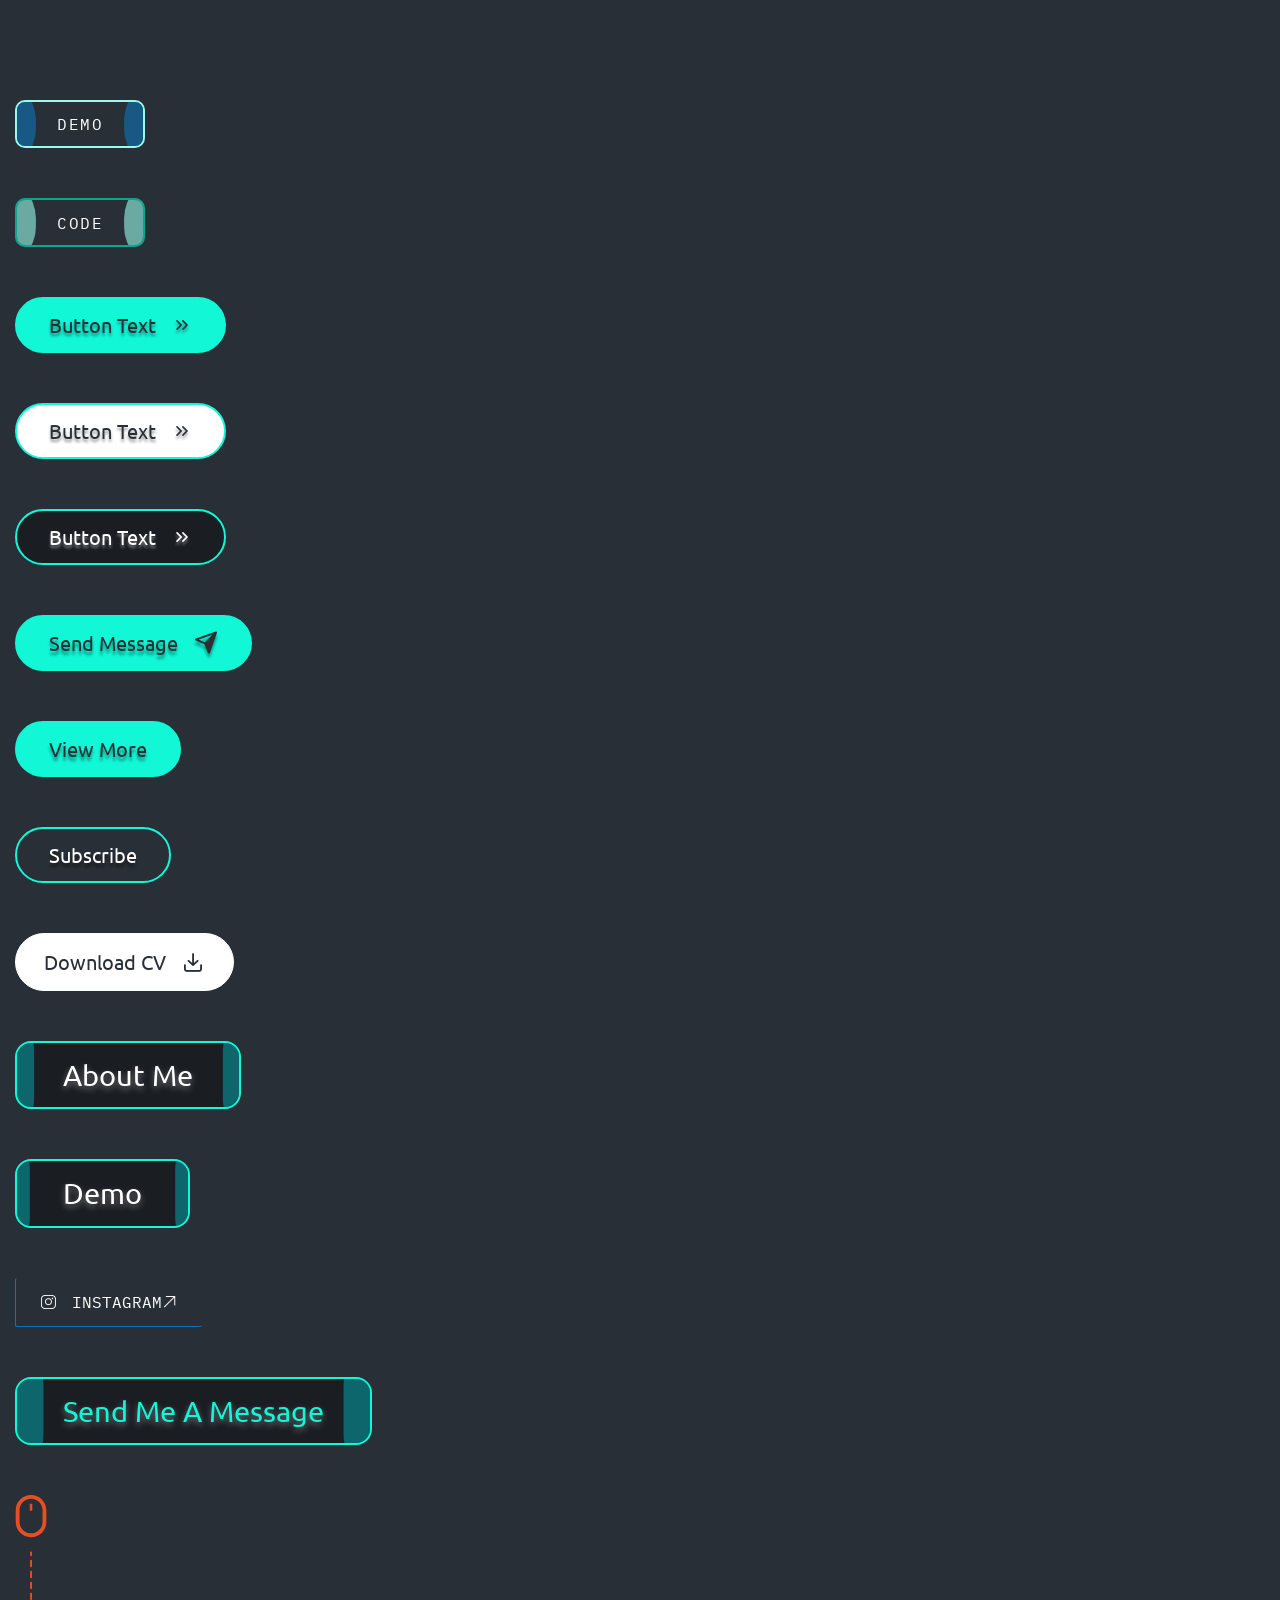
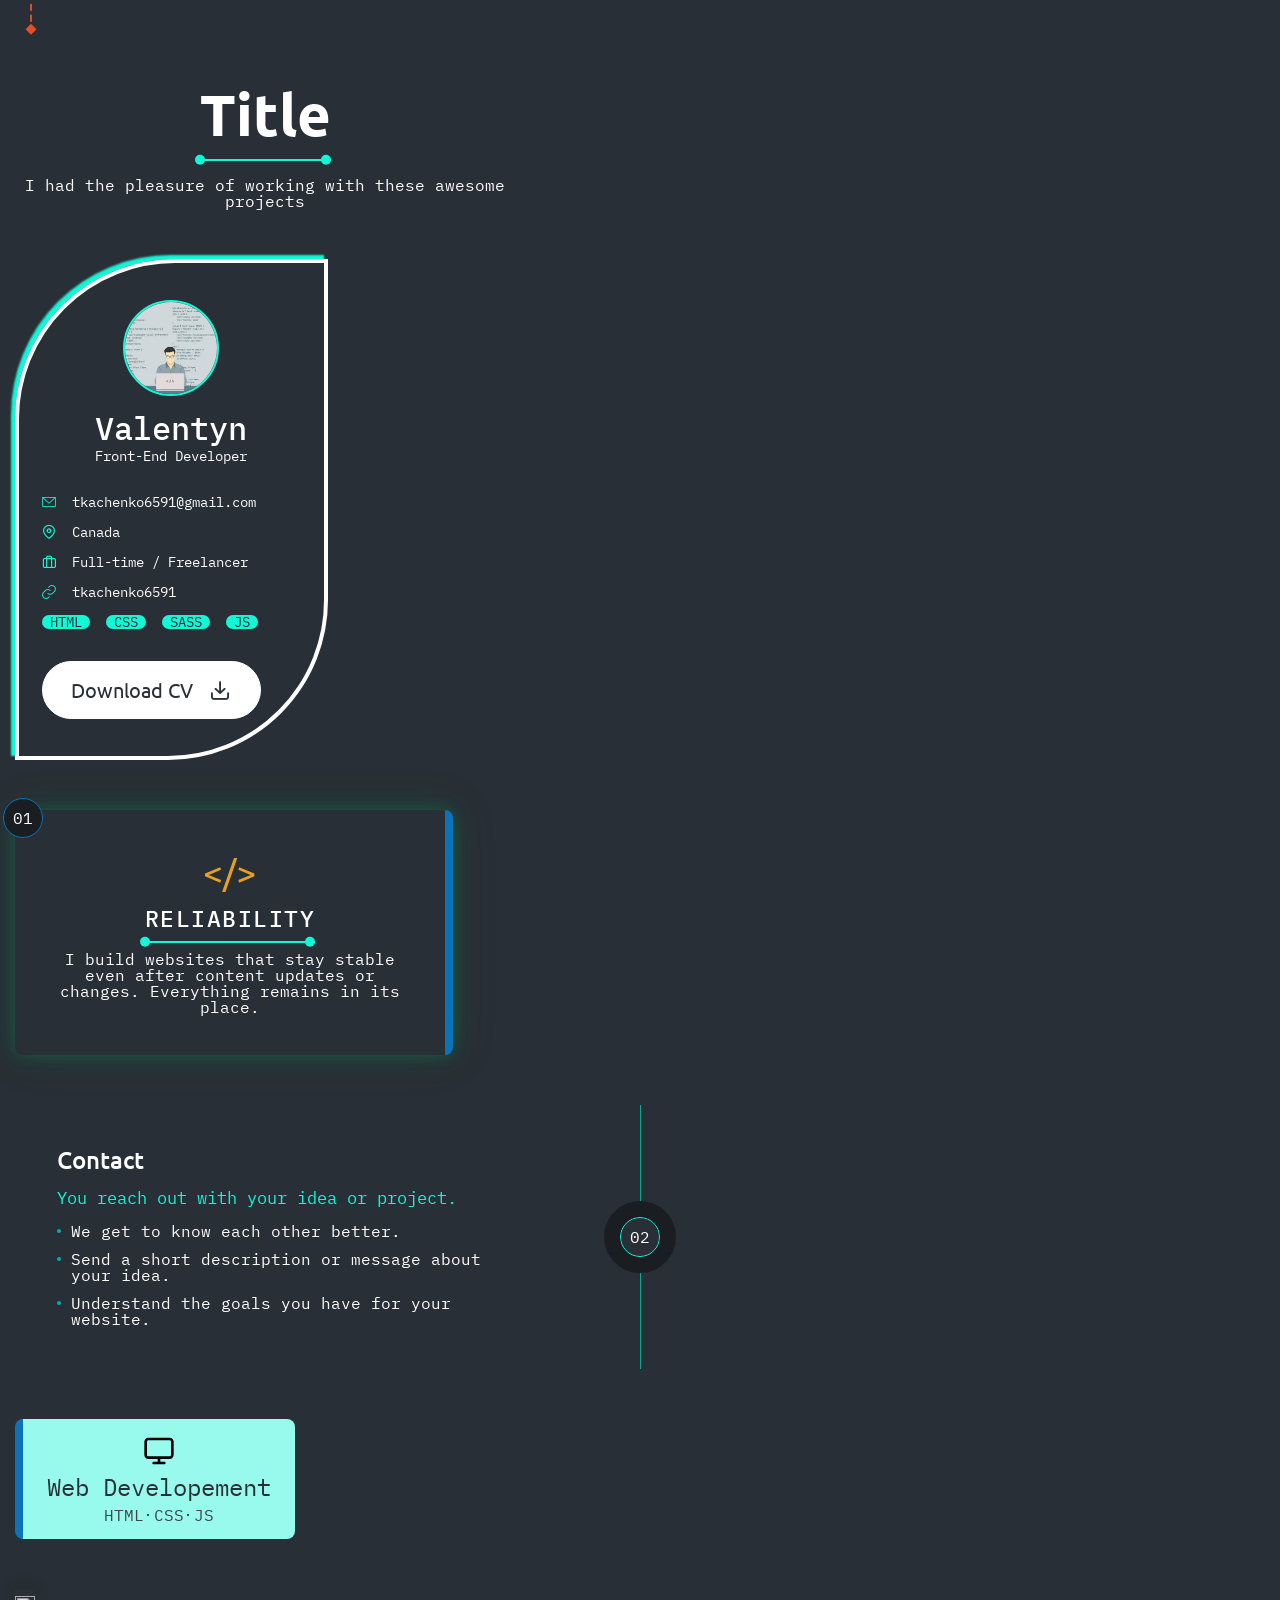
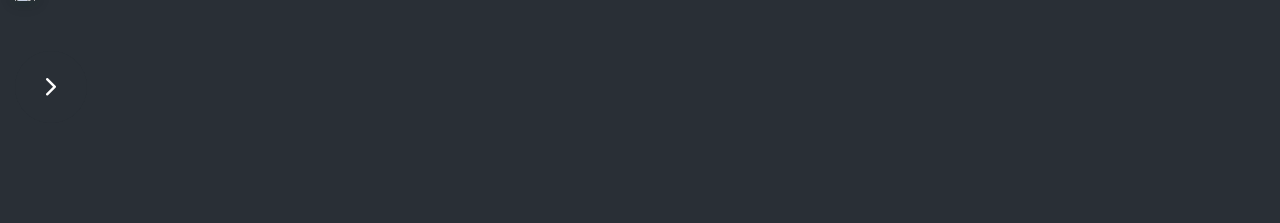
==== commit ad4a5eda: "update works about" ====
--- a/src/dev/components.html
+++ b/src/dev/components.html
@@ -142,7 +142,7 @@
          <article class="cart-work">
             <div class="cart-work__inner">
                <div class="cart-work__image">
-                  <img src="../../assets/screenshot-01-Dhd3IyXl.png" alt="">
+                  <img src="/src/assets/img/works/screenshot-01.png" alt="">
                </div>
                <div class="cart-work__content">
                   <h3 class="cart-work__title">Creative Project</h3>
